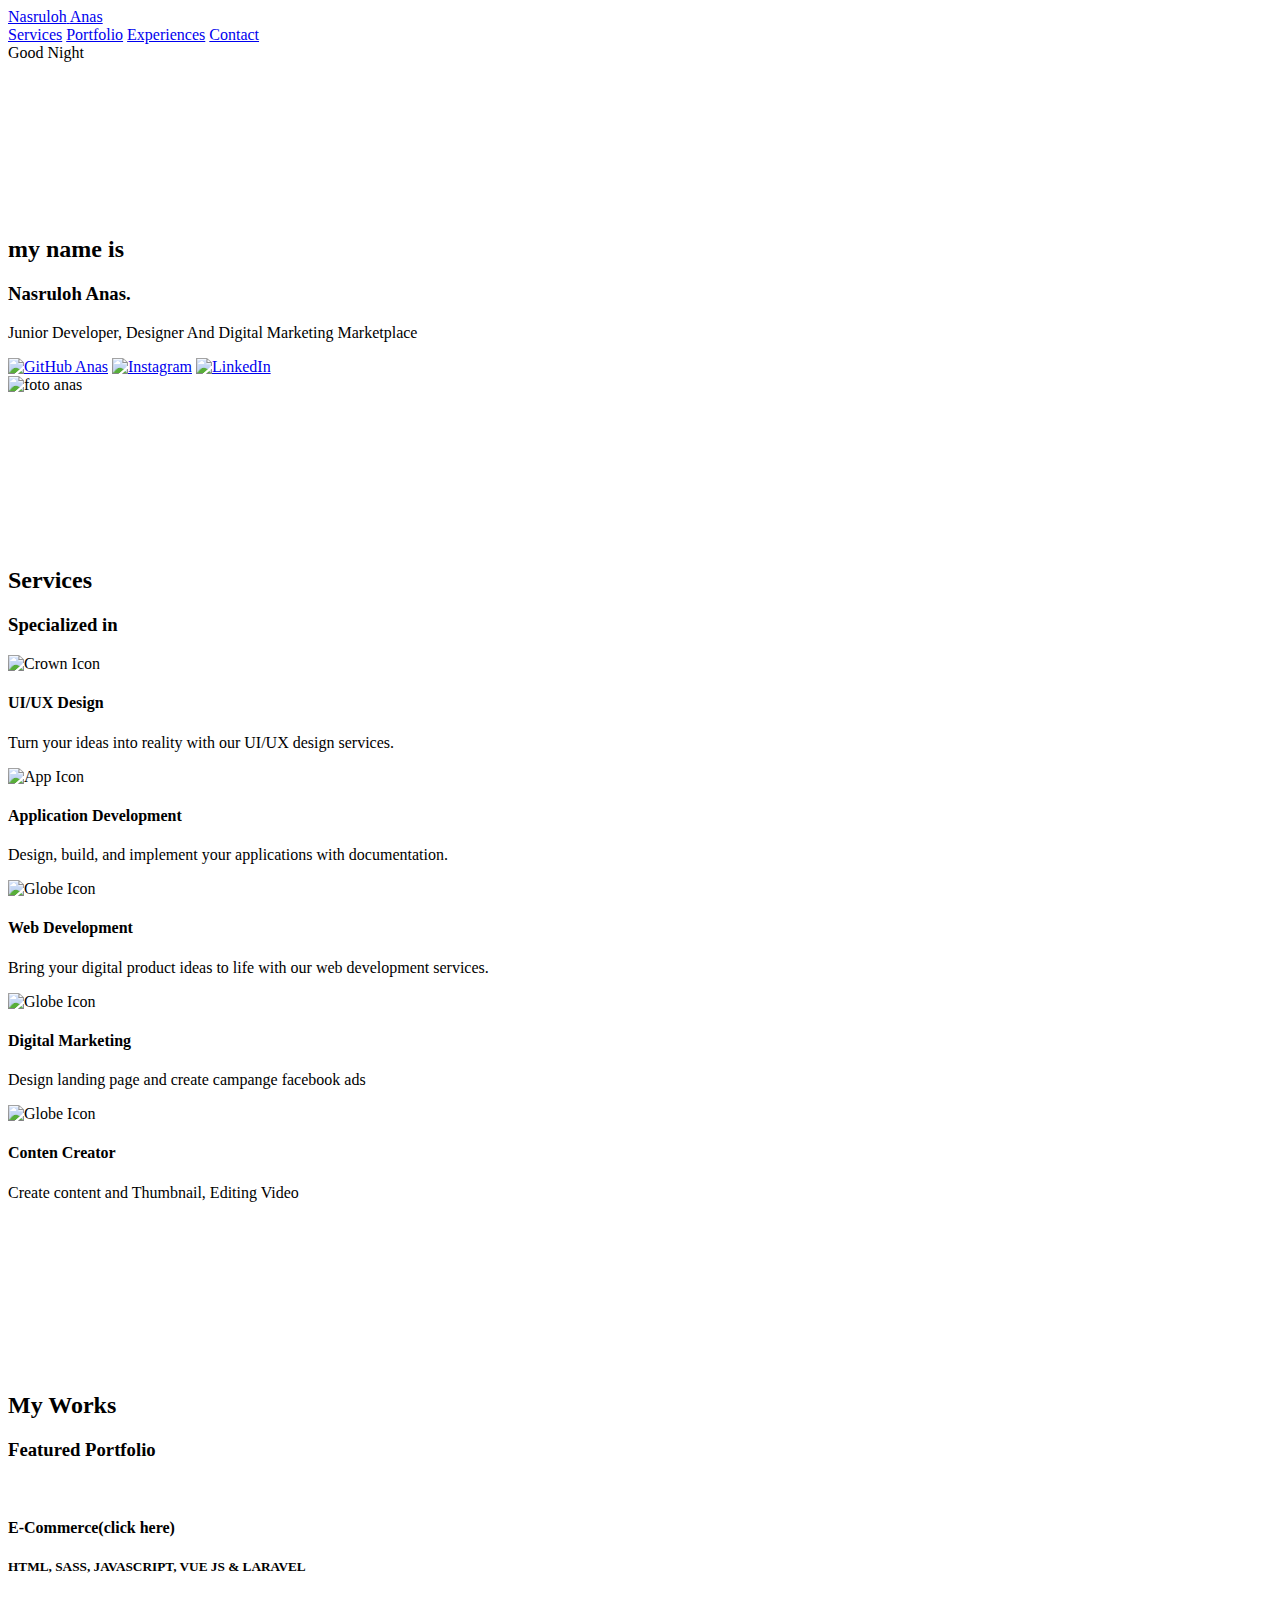
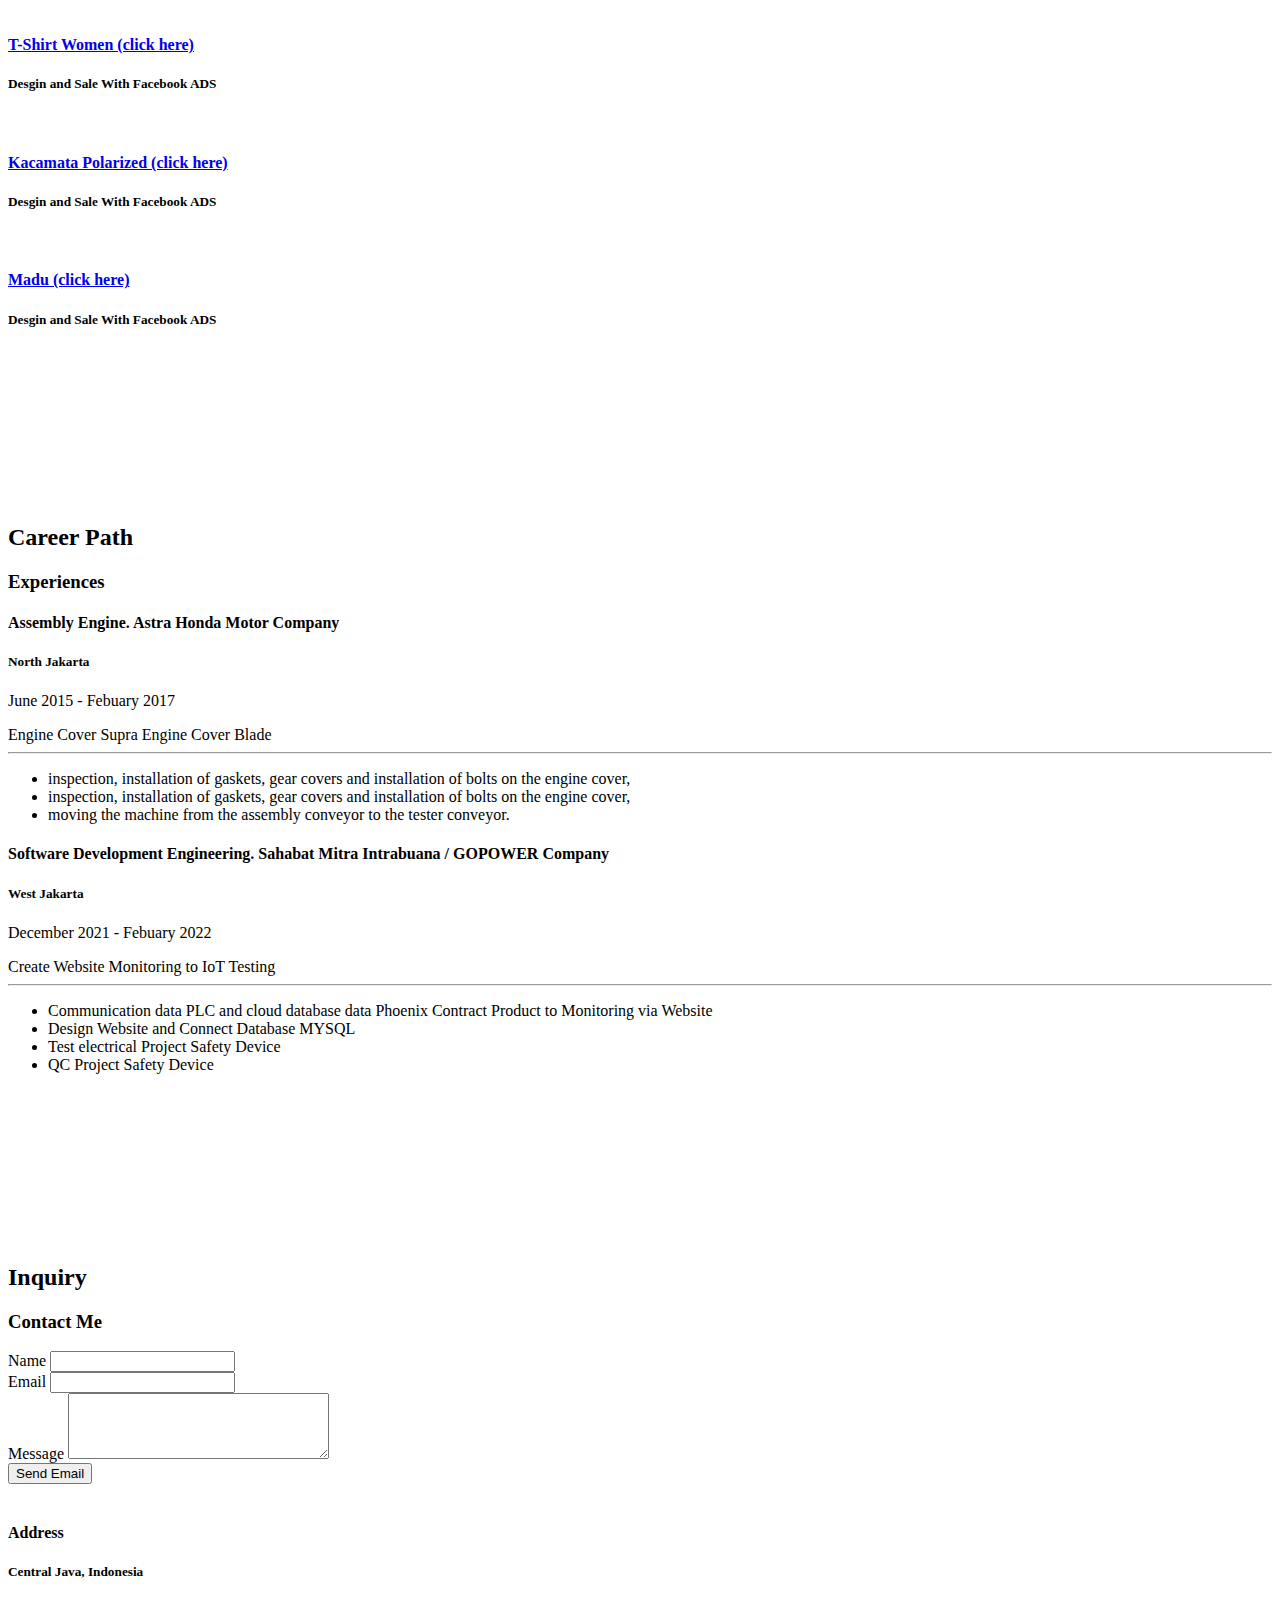
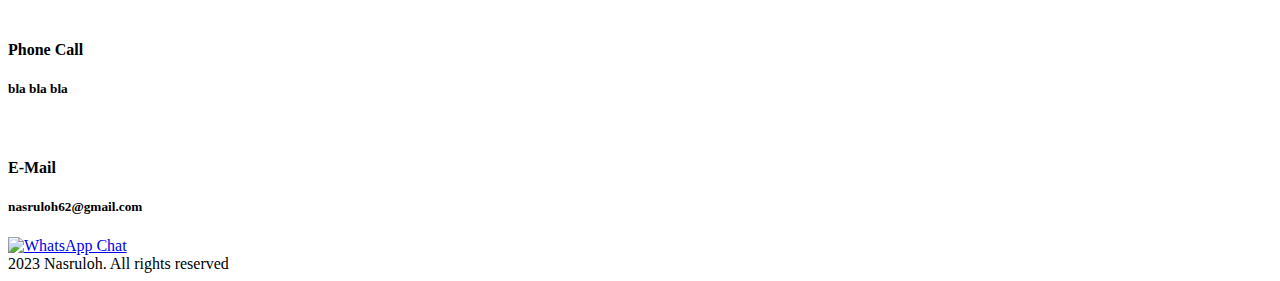
==== index.html @ b002065c "Initial commit" ====
<!DOCTYPE html>
<html lang="en" class="scroll-smooth">

<head>
    <meta charset="UTF-8">
    <meta name="viewport" content="width=device-width, initial-scale=1.0">
    <title>Document</title>
    <link rel="stylesheet" href="/p1/public/style.css">
</head>

<body class="bg-gray-800 text-gray-500">

    <header class="z-10 sticky top-0 bg-gray-900 py-5">
        <!-- Header -->
        <nav class="container mx-auto flex flex-col md:flex-row items-center md:justify-between">
            <div class="md:w-1/4 mb-4 md:mb-0 uppercase text-center md:text-left text-lg">
                <!-- Logo -->
                <a href="#hero">
                    <span class="font-extrabold text-white">Nasruloh</span>
                    <span class="font-extralight text-blue-400">Anas</span>
                </a>
            </div>
            <div class="md:w-1/2 flex items-center justify-evenly">
                <!-- Navigation Links -->
                <a href="#services" class="hover:text-blue-400 transition-colors duration-300 ease-in-out">Services</a>
                <a href="#portfolio" class="hover:text-blue-400 transition-colors duration-300 ease-in-out">Portfolio</a>
                <a href="#experiences" class="hover:text-blue-400 transition-colors duration-300 ease-in-out">Experiences</a>
                <a href="#contact" class="hover:text-blue-400 transition-colors duration-300 ease-in-out">Contact</a>
            </div>
            <div class="md:w-1/4 mt-4 md:mt-0 flex justify-center md:justify-end">
                <!-- Dark Mode Button -->
                <!-- Time Indicator -->
                <div id="greeting" class="text-2xl font-bold animate-bounce"></div>

            </div>
        </nav>
    </header>

    <main id="hero" class="relative -top-20">
        <!-- main content -->
        <div class="bg-gray-950">
            <!-- hero section -->
            <div class="mx-auto flex h-screen items-center w-9/12">
                <div class="basis-1/2">
                    <div class="flex items-center">
                        <svg class="stroke-gray-400 stroke-2 h-5 w-5">
                            <line x1="0" y1="10px" x2="10px" y2="10px"></line>
                        </svg>
                        <h2 class="uppercase text-xs font-extralight tracking-nanas animate-typing">
                            my name is
                        </h2>

                    </div>
                    <h3 class="font-bold text-4xl text-white">
                        <span>Nasruloh</span>
                        <span class="text-blue-700">Anas.</span>
                    </h3>
                    <p class="font-light">
                        Junior Developer, Designer And Digital Marketing Marketplace
                    </p>
                    <div class="flex flex-row mt-5 space-x-3 social-icons">
                        <a href="#"><img class="w-6 h-6 social-icon hover:scale-110 transition-transform transform" src="img/github.svg" alt="GitHub Anas"></a>
                        <a href="https://www.instagram.com/anas.piee/"><img class="w-6 h-6 social-icon hover:scale-110 transition-transform transform" src="img/instagram.svg" alt="Instagram"></a>
                        <a href="https://www.linkedin.com/in/nasruloh-anas-43a389153/"><img class="w-6 h-6 social-icon hover:scale-110 transition-transform transform" src="img/linkedin.svg" alt="LinkedIn"></a>
                    </div>

                </div>
                <div class="basis-1/2 image-container relative overflow-hidden hover:scale-105 transform transition-transform duration-300 ease-in-out">
                    <img class="mx-auto w-auto h-auto object-cover" src="/p1/public/img/anas2.png" alt="foto anas">
                </div>

            </div>
        </div>
        <div id="services" class="bg-slate-50 pt-20 pb-20">
            <div class="w-9/12 mx-auto">
                <!-- services -->
                <div class="flex flex-col place-items-center">
                    <!-- judul -->
                    <div>
                        <div class="flex items-center">
                            <svg class="stroke-gray-400 stroke-2 h-5 w-5">
                                <line x1="0" y1="10px" x2="10px" y2="10px"></line>
                            </svg>
                            <h2 class="uppercase text-xs font-extralight tracking-nanas">Services</h2>
                        </div>
                        <h3 class="text-3xl">Specialized in</h3>
                    </div>
                </div>

                <div class="grid grid-cols-1 sm:grid-cols-2 md:grid-cols-3 gap-6 sm:gap-10 py-5 sm:py-10">
                    <!-- Service Card 1 -->
                    <div class="rounded-lg bg-white shadow-lg hover:shadow-xl transition-transform transform hover:translate-y-1">
                        <div class="flex flex-col items-center py-6 px-6">
                            <div class="h-10 w-10 p-2 bg-blue-100 rounded-2xl">
                                <img class="w-full" src="img/crown.svg" alt="Crown Icon">
                            </div>
                            <h4 class="text-black mt-5 text-lg font-semibold">
                                UI/UX Design
                            </h4>
                            <p class="text-center font-extralight text-sm mt-2 text-gray-500">
                                Turn your ideas into reality with our UI/UX design services.
                            </p>
                        </div>
                    </div>

                    <!-- Service Card 2 -->
                    <div class="rounded-lg bg-white shadow-lg hover:shadow-xl transition-transform transform hover:translate-y-1">
                        <div class="flex flex-col items-center py-6 px-6">
                            <div class="h-10 w-10 p-2 bg-blue-100 rounded-2xl">
                                <img class="w-full" src="img/app.svg" alt="App Icon">
                            </div>
                            <h4 class="text-black mt-5 text-lg font-semibold">
                                Application Development
                            </h4>
                            <p class="text-center font-extralight text-sm mt-2 text-gray-500">
                                Design, build, and implement your applications with documentation.
                            </p>
                        </div>
                    </div>

                    <!-- Service Card 3 -->
                    <div class="rounded-lg bg-white shadow-lg hover:shadow-xl transition-transform transform hover:translate-y-1">
                        <div class="flex flex-col items-center py-6 px-6">
                            <div class="h-10 w-10 p-2 bg-blue-100 rounded-2xl">
                                <img class="w-full" src="img/globe.svg" alt="Globe Icon">
                            </div>
                            <h4 class="text-black mt-5 text-lg font-semibold">
                                Web Development
                            </h4>
                            <p class="text-center font-extralight text-sm mt-2 text-gray-500">
                                Bring your digital product ideas to life with our web development services.
                            </p>
                        </div>
                    </div>
                    <!-- Service Card 4-->
                    <div class="rounded-lg bg-white shadow-lg hover:shadow-xl transition-transform transform hover:translate-y-1">
                        <div class="flex flex-col items-center py-6 px-6">
                            <div class="h-10 w-10 p-2 bg-blue-100 rounded-2xl">
                                <img class="w-full" src="img/globe.svg" alt="Globe Icon">
                            </div>
                            <h4 class="text-black mt-5 text-lg font-semibold">
                                Digital Marketing
                            </h4>
                            <p class="text-center font-extralight text-sm mt-2 text-gray-500">
                                Design landing page and create campange facebook ads
                            </p>
                        </div>
                    </div>
                    <!-- Service Card 5-->
                    <div class="rounded-lg bg-white shadow-lg hover:shadow-xl transition-transform transform hover:translate-y-1">
                        <div class="flex flex-col items-center py-6 px-6">
                            <div class="h-10 w-10 p-2 bg-blue-100 rounded-2xl">
                                <img class="w-full" src="img/globe.svg" alt="Globe Icon">
                            </div>
                            <h4 class="text-black mt-5 text-lg font-semibold">
                                Conten Creator
                            </h4>
                            <p class="text-center font-extralight text-sm mt-2 text-gray-500">
                                Create content and Thumbnail, Editing Video
                            </p>
                        </div>
                    </div>
                </div>
            </div>
        </div>

        <div id="portfolio" class="bg-gray-950 py-40">
            <!-- portfolio -->
            <div class="w-9/12 mx-auto">
                <div class="flex flex-col">
                    <!-- judul -->
                    <div class="flex items-center">
                        <svg class="stroke-gray-400 stroke-2 h-5 w-5">
                            <line x1="0" y1="10px" x2="10px" y2="10px"></line>
                        </svg>
                        <h2 class="uppercase text-xs font-extralight tracking-nanas">My Works</h2>
                    </div>
                    <h3 class="text-3xl text-white">Featured Portfolio</h3>
                </div>

                <div class="grid grid-cols-1 sm:grid-cols-2 md:grid-cols-3 lg:grid-cols-4 gap-8 mt-20">
                    <!-- Portfolio Card 1 -->
                    <div class="rounded-lg shadow-lg overflow-hidden hover:shadow-xl transform hover:scale-105 transition-transform duration-300">
                        <img class="object-cover h-480 md:h-64 lg:h-80 w-full opacity-50 hover:opacity-100 transform scale-105 transition-transform duration-300" src="/p1/public/img/ecommerce.PNG" alt="">
                        <div class="bg-white py-2 px-4">
                            <h4 class="text-sm font-medium text-gray-800">E-Commerce(click here)</h4>
                            <h5 class="text-sm font-mono">HTML, SASS, JAVASCRIPT, VUE JS & LARAVEL</h5>
                        </div>
                    </div>

                    <!-- Portfolio Card 2 -->
                    <div class="rounded-lg shadow-lg overflow-hidden hover:shadow-xl transform hover:scale-105 transition-transform duration-300">
                        <img class="object-cover h-48 md:h-64 lg:h-80 w-full opacity-50 hover:opacity-100 transform scale-105 transition-transform duration-300" src="/p1/public/img/pakaian-wanita.png" alt="">

                        <div class="bg-white py-2 px-4">
                            <h4 class="text-sm font-medium text-gray-800">
                                <a href="https://sejahterastore.github.io/" class="hover:text-blue-500">T-Shirt Women (click here)</a>
                            </h4>

                            <h5 class="text-sm font-mono">Desgin and Sale With Facebook ADS</h5>
                        </div>
                    </div>

                    <!-- Portfolio Card 3 -->
                    <div class="rounded-lg shadow-lg overflow-hidden hover:shadow-xl transform hover:scale-105 transition-transform duration-300">
                        <img class="object-cover h-48 md:h-64 lg:h-80 w-full opacity-50 hover:opacity-100 transform scale-105 transition-transform duration-300" src="/p1/public/img/kacamata.png" alt="">
                        <div class="bg-white py-2 px-4">
                            <h4 class="text-sm font-medium text-gray-800">
                                <a href="https://sejahterastore.github.io/kacamata-polarized/" class="hover:text-blue-500">Kacamata Polarized (click here)</a>
                            </h4>
                            <h5 class="text-sm font-mono">Desgin and Sale With Facebook ADS</h5>
                        </div>
                    </div>

                    <!-- Portfolio Card 4 -->
                    <div class="rounded-lg shadow-lg overflow-hidden hover:shadow-xl transform hover:scale-105 transition-transform duration-300">
                        <img class="object-cover h-48 md:h-64 lg:h-80 w-full opacity-50 hover:opacity-100 transform scale-105 transition-transform duration-300" src="/p1/public/img/madu.png" alt="">
                        <div class="bg-white py-2 px-4">
                            <h4 class="text-sm font-medium text-gray-800">
                                <a href="https://sejahterastore.github.io/Madu/" class="hover:text-blue-500">Madu (click here)</a>
                            </h4>
                            <h5 class="text-sm font-mono">Desgin and Sale With Facebook ADS</h5>
                        </div>
                    </div>
                </div>
            </div>
        </div>

        <div id="experiences" class="bg-gray-950 py-40">
            <!-- experiences -->
            <div class="mx-auto w-9/12 flex flex-col md:flex-row items-center">
                <div class="md:w-1/3">
                    <div class="flex flex-col">
                        <!-- Title -->
                        <div class="flex items-center">
                            <svg class="stroke-gray-400 stroke-2 h-5 w-5">
                                <line x1="0" y1="10px" x2="10px" y2="10px"></line>
                            </svg>
                            <h2 class="uppercase text-xs font-extralight tracking-nanas">Career Path</h2>
                        </div>
                        <h3 class="text-3xl text-white mt-3">Experiences</h3>

                    </div>
                </div>

                <div class="md:w-2/3 pl-0 md:pl-20 job-card transition-transform hover:translate-y-2">
                    <h4 class="text-2xl font-bold text-gray-200">Assembly Engine. Astra Honda Motor Company</h4>
                    <h5 class="text-sm font-light">North Jakarta</h5>
                    <p class="mt-5 text-light text-gray-200">June 2015 - Febuary 2017</p>
                    <div class="mt-2 skills">
                        <span class="border-white border border-solid px-2 py-1 rounded-md text-sm font-mono">Engine Cover Supra</span>
                        <span class="border-white border border-solid px-2 py-1 rounded-md text-sm font-mono">Engine Cover Blade</span>
                    </div>
                    <hr class="my-5">
                    <ul class="list-disc list-inside leading-10 job-description">
                        <li>inspection, installation of gaskets, gear covers and installation of bolts on the engine cover,</li>
                        <li>inspection, installation of gaskets, gear covers and installation of bolts on the engine cover,</li>
                        <li>moving the machine from the assembly conveyor to the tester conveyor.</li>
                    </ul>
                </div>
                <div class="md:w-2/3 pl-0 md:pl-20 job-card transition-transform hover:translate-y-2">
                    <h4 class="text-2xl font-bold text-gray-200">Software Development Engineering. Sahabat Mitra Intrabuana / GOPOWER Company</h4>
                    <h5 class="text-sm font-light">West Jakarta</h5>
                    <p class="mt-5 text-light text-gray-200">December 2021 - Febuary 2022</p>
                    <div class="mt-2 skills">
                        <span class="border-white border border-solid px-2 py-1 rounded-md text-sm font-mono">Create Website Monitoring to IoT</span>
                        <span class="border-white border border-solid px-2 py-1 rounded-md text-sm font-mono">Testing</span>
                    </div>
                    <hr class="my-5">
                    <ul class="list-disc list-inside leading-10 job-description">
                        <li>Communication data PLC and cloud database data Phoenix Contract Product to Monitoring via Website
                            <li>Design Website and Connect Database MYSQL</li>
                            <li>Test electrical Project Safety Device</li>
                            <li>QC Project Safety Device</li>
                        </li>
                    </ul>
                </div>
            </div>
        </div>

        <div id="contact" class="bg-white pt-10 md:pt-40">
            <!-- contact -->
            <div class="mx-auto w-9/12 flex flex-col md:flex-row items-center">
                <div class="md:w-1/2">
                    <div class="flex flex-col">
                        <!-- judul -->
                        <div class="flex items-center">
                            <svg class="stroke-gray-400 stroke-2 h-5 w-5">
                                <line x1="0" y1="10px" x2="10px" y2="10px"></line>
                            </svg>
                            <h2 class="uppercase text-xs font-extralight tracking-nanas">Inquiry</h2>
                        </div>
                        <h3 class="text-3xl text-gray-800">Contact Me</h3>
                    </div>

                    <form action="#" method="POST" class="max-w-md mt-5 md:mt-10">
                        <div class="mb-4">
                            <label for="name" class="block text-gray-700 font-semibold">Name</label>
                            <input class="bg-blue-100 rounded-md px-4 py-2 w-full focus:ring-blue-950" type="text" />
                        </div>
                        <div class="mb-4">
                            <label for="email" class="block text-gray-700 font-semibold">Email</label>
                            <input class="bg-blue-100 rounded-md px-4 py-2 w-full focus:ring-blue-950" type="email" />
                        </div>
                        <div class="mb-4">
                            <label for="message" class="block text-gray-700 font-semibold">Message</label>
                            <textarea class="bg-blue-100 rounded-md px-4 py-2 w-full focus:ring-blue-950" name="" id="" cols="30" rows="4"></textarea>
                        </div>
                        <div>
                            <button class="hover:bg-blue-600 bg-blue-500 text-white font-semibold py-2 px-4 rounded-md w-full" type="submit">Send Email</button>
                        </div>
                    </form>
                </div>
                <div class="md:w-1/2 mt-10 md:mt-0">
                    <div class="flex flex-col gap-5 p-5">
                        <div class="w-10 h-10 p-2 bg-blue-100 rounded-2xl">
                            <img class="w-full" src="img/pin.svg" alt="">
                        </div>
                        <div>
                            <h4 class="text-lg text-gray-800 font-medium">Address</h4>
                            <h5 class="font-thin">Central Java, Indonesia</h5>
                        </div>
                    </div>

                    <div class="flex flex-col gap-5 p-5">
                        <div class="w-10 h-10 p-2 bg-blue-100 rounded-2xl">
                            <img class="w-full" src="img/phone call.svg" alt="">
                        </div>
                        <div>
                            <h4 class="text-lg text-gray-800 font-medium">Phone Call</h4>
                            <h5 class="font-thin">bla bla bla</h5>
                        </div>
                    </div>

                    <div class="flex flex-col gap-5 p-5">
                        <div class="w-10 h-10 p-2 bg-blue-100 rounded-2xl">
                            <img class="w-full" src="img/mail.svg" alt="">
                        </div>
                        <div>
                            <h4 class="text-lg text-gray-800 font-medium">E-Mail</h4>
                            <h5 class="font-thin">nasruloh62@gmail.com</h5>
                        </div>
                    </div>
                </div>
            </div>
        </div>
        <!-- WhatsApp Chat Button -->
        <div class="fixed bottom-10 right-10 whatsapp-button">
            <a href="https://wa.me/6287774552784" target="_blank" rel="noopener noreferrer" class="whatsapp-link transform hover:scale-105 transition-transform duration-300 ease-in-out">
                <img src="/p1/public/img/wa1.png" alt="WhatsApp Chat" width="50" height="50">
            </a>
        </div>
    </main>

    <footer class="bg-white text-center pt-10 pb-10 font-mono -mt-20">
        <!-- footer -->
        2023 Nasruloh. All rights reserved
    </footer>
</body>

</html>
<script>
    function setGreeting() {
        const now = new Date();
        const hour = now.getHours();
        let greetingMessage;

        if (hour >= 5 && hour < 12) {
            greetingMessage = 'Good Morning';
        } else if (hour >= 12 && hour < 17) {
            greetingMessage = 'Good Afternoon';
        } else {
            greetingMessage = 'Good Night';
        }

        const greetingElement = document.getElementById('greeting');
        greetingElement.textContent = greetingMessage;
    }

    // Call the function when the page loads
    window.addEventListener('load', setGreeting);
</script>
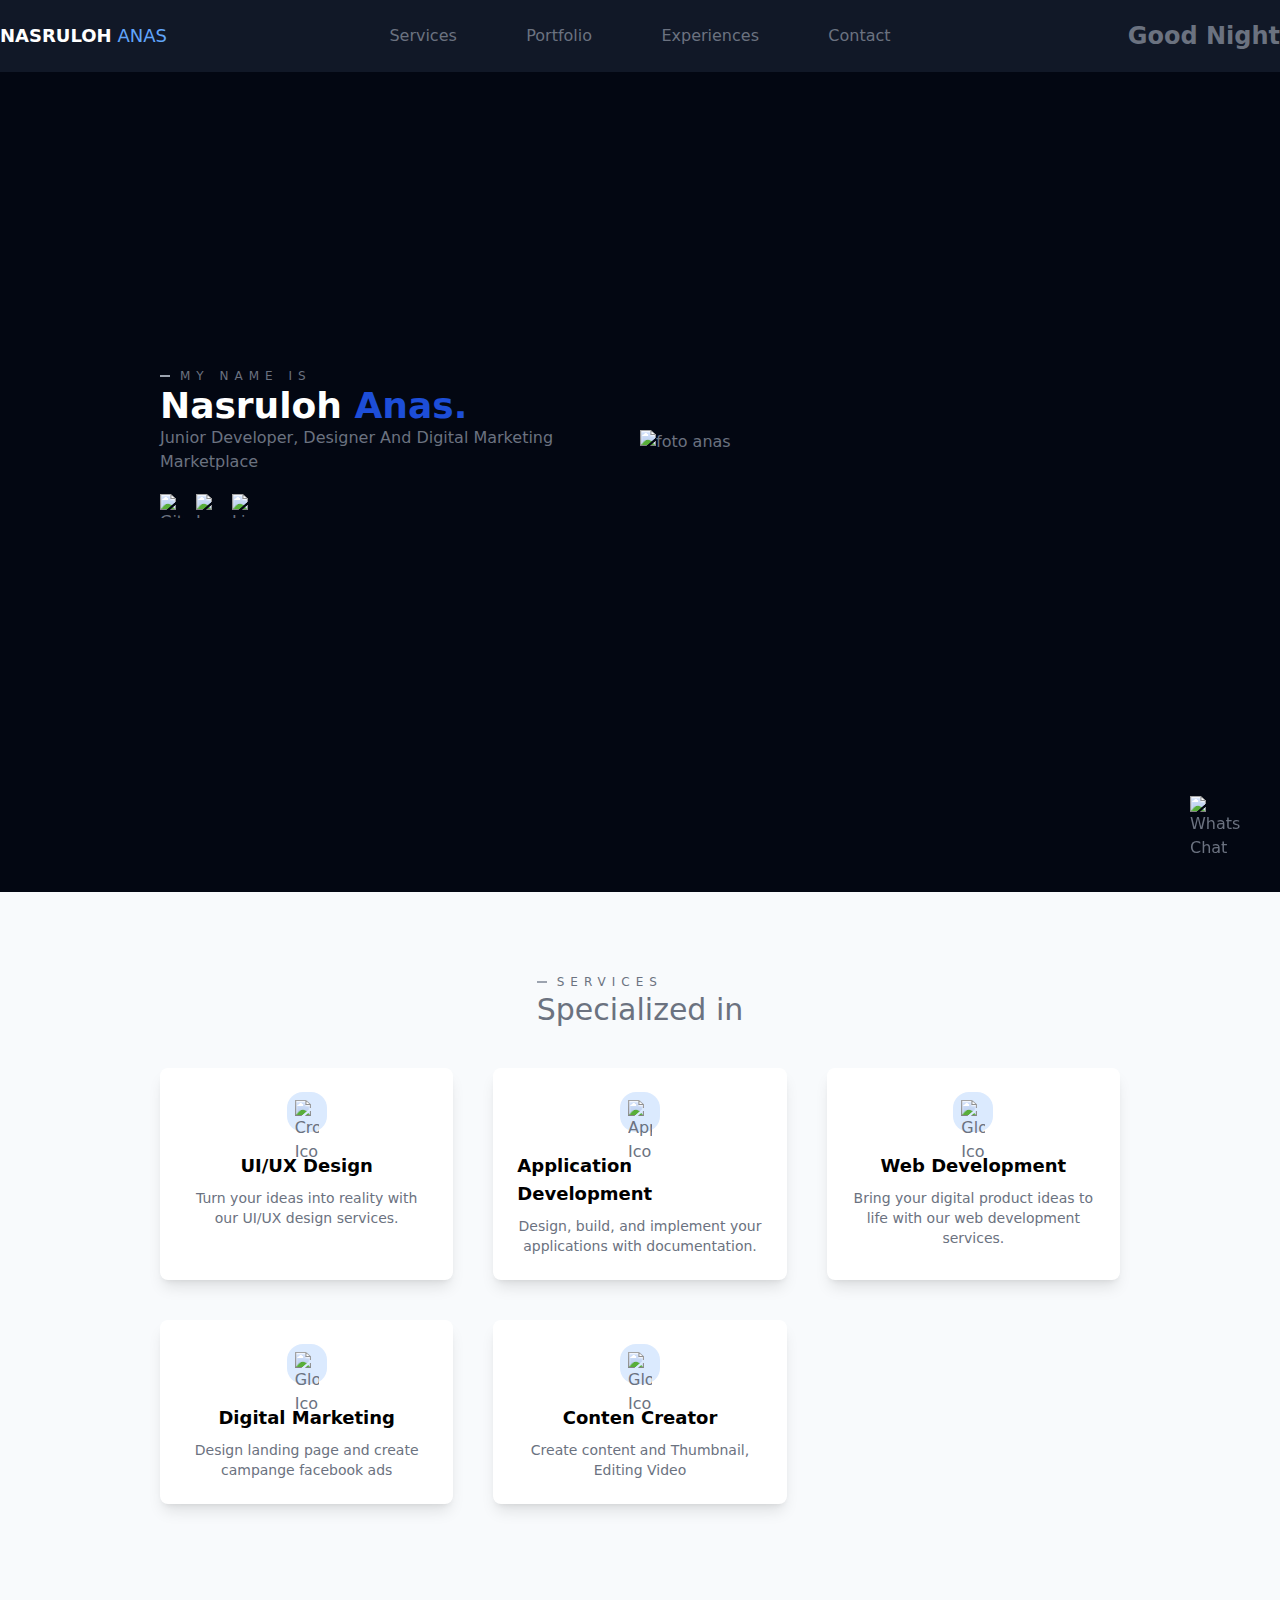
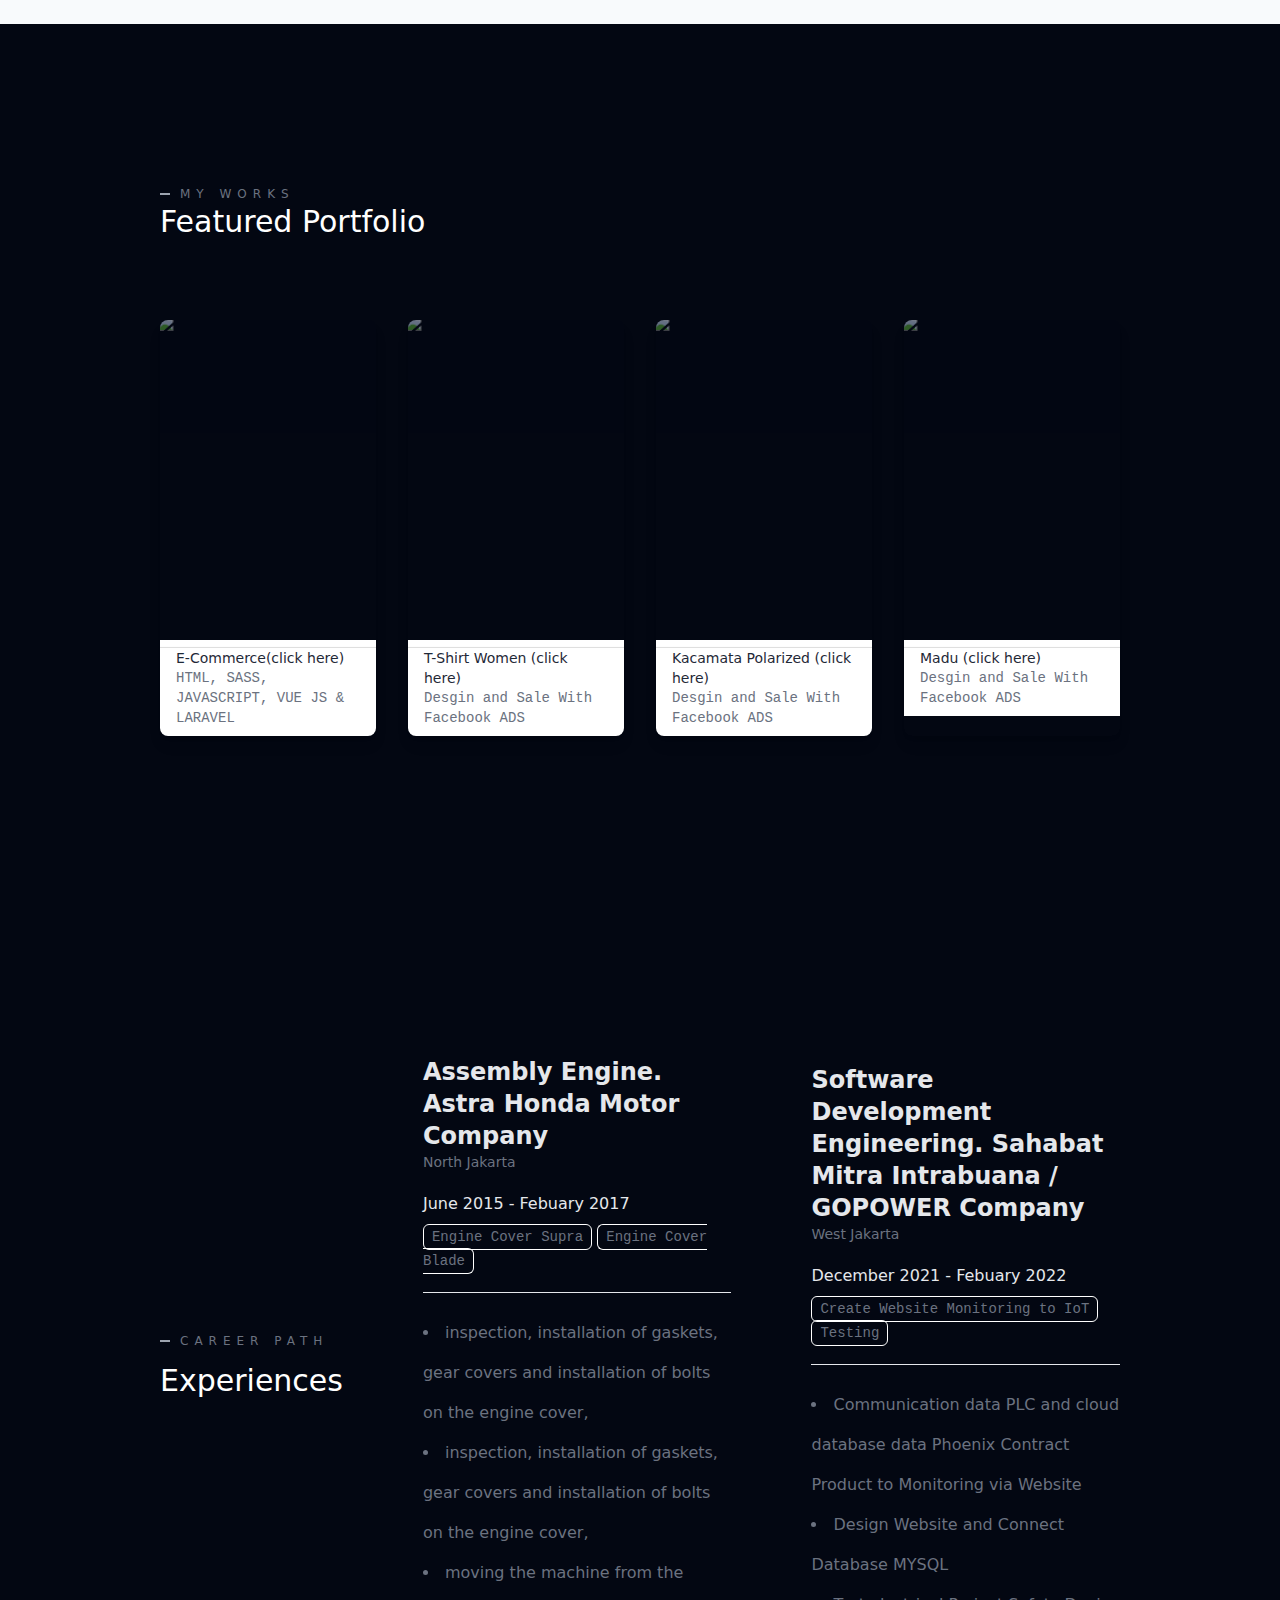
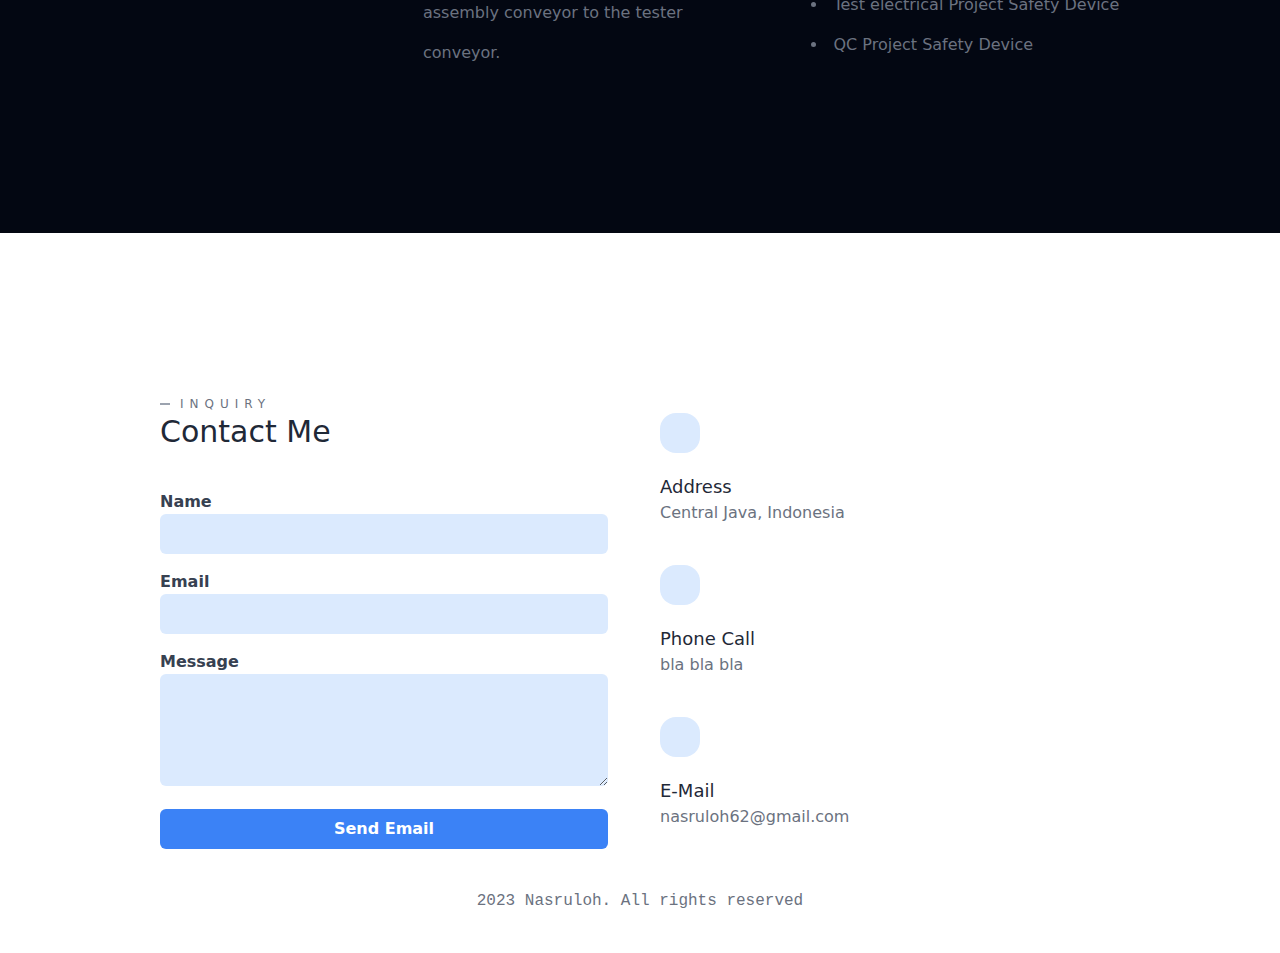
==== commit d8855d6f: "Initial commit" ====
--- a/index.html
+++ b/index.html
@@ -5,7 +5,7 @@
     <meta charset="UTF-8">
     <meta name="viewport" content="width=device-width, initial-scale=1.0">
     <title>Document</title>
-    <link rel="stylesheet" href="/p1/public/style.css">
+    <link rel="stylesheet" href="css/style.css">
 </head>
 
 <body class="bg-gray-800 text-gray-500">
@@ -59,9 +59,9 @@
                         Junior Developer, Designer And Digital Marketing Marketplace
                     </p>
                     <div class="flex flex-row mt-5 space-x-3 social-icons">
-                        <a href="#"><img class="w-6 h-6 social-icon hover:scale-110 transition-transform transform" src="img/github.svg" alt="GitHub Anas"></a>
-                        <a href="https://www.instagram.com/anas.piee/"><img class="w-6 h-6 social-icon hover:scale-110 transition-transform transform" src="img/instagram.svg" alt="Instagram"></a>
-                        <a href="https://www.linkedin.com/in/nasruloh-anas-43a389153/"><img class="w-6 h-6 social-icon hover:scale-110 transition-transform transform" src="img/linkedin.svg" alt="LinkedIn"></a>
+                        <a href="#"><img class="w-6 h-6 social-icon hover:scale-110 transition-transform transform" src="/p1/public/img/github.svg" alt="GitHub Anas"></a>
+                        <a href="https://www.instagram.com/anas.piee/"><img class="w-6 h-6 social-icon hover:scale-110 transition-transform transform" src="/p1/public/img/instagram.svg" alt="Instagram"></a>
+                        <a href="https://www.linkedin.com/in/nasruloh-anas-43a389153/"><img class="w-6 h-6 social-icon hover:scale-110 transition-transform transform" src="/p1/public/img/linkedin.svg" alt="LinkedIn"></a>
                     </div>
 
                 </div>
@@ -92,7 +92,7 @@
                     <div class="rounded-lg bg-white shadow-lg hover:shadow-xl transition-transform transform hover:translate-y-1">
                         <div class="flex flex-col items-center py-6 px-6">
                             <div class="h-10 w-10 p-2 bg-blue-100 rounded-2xl">
-                                <img class="w-full" src="img/crown.svg" alt="Crown Icon">
+                                <img class="w-full" src="/p1/public/img/crown.svg" alt="Crown Icon">
                             </div>
                             <h4 class="text-black mt-5 text-lg font-semibold">
                                 UI/UX Design
@@ -107,7 +107,7 @@
                     <div class="rounded-lg bg-white shadow-lg hover:shadow-xl transition-transform transform hover:translate-y-1">
                         <div class="flex flex-col items-center py-6 px-6">
                             <div class="h-10 w-10 p-2 bg-blue-100 rounded-2xl">
-                                <img class="w-full" src="img/app.svg" alt="App Icon">
+                                <img class="w-full" src="/p1/public/img/app.svg" alt="App Icon">
                             </div>
                             <h4 class="text-black mt-5 text-lg font-semibold">
                                 Application Development
@@ -122,7 +122,7 @@
                     <div class="rounded-lg bg-white shadow-lg hover:shadow-xl transition-transform transform hover:translate-y-1">
                         <div class="flex flex-col items-center py-6 px-6">
                             <div class="h-10 w-10 p-2 bg-blue-100 rounded-2xl">
-                                <img class="w-full" src="img/globe.svg" alt="Globe Icon">
+                                <img class="w-full" src="/p1/public/img/globe.svg" alt="Globe Icon">
                             </div>
                             <h4 class="text-black mt-5 text-lg font-semibold">
                                 Web Development
@@ -136,7 +136,7 @@
                     <div class="rounded-lg bg-white shadow-lg hover:shadow-xl transition-transform transform hover:translate-y-1">
                         <div class="flex flex-col items-center py-6 px-6">
                             <div class="h-10 w-10 p-2 bg-blue-100 rounded-2xl">
-                                <img class="w-full" src="img/globe.svg" alt="Globe Icon">
+                                <img class="w-full" src="/p1/public/img/globe.svg" alt="Globe Icon">
                             </div>
                             <h4 class="text-black mt-5 text-lg font-semibold">
                                 Digital Marketing
@@ -150,7 +150,7 @@
                     <div class="rounded-lg bg-white shadow-lg hover:shadow-xl transition-transform transform hover:translate-y-1">
                         <div class="flex flex-col items-center py-6 px-6">
                             <div class="h-10 w-10 p-2 bg-blue-100 rounded-2xl">
-                                <img class="w-full" src="img/globe.svg" alt="Globe Icon">
+                                <img class="w-full" src="/p1/public/img/globe.svg" alt="Globe Icon">
                             </div>
                             <h4 class="text-black mt-5 text-lg font-semibold">
                                 Conten Creator
@@ -181,7 +181,7 @@
                 <div class="grid grid-cols-1 sm:grid-cols-2 md:grid-cols-3 lg:grid-cols-4 gap-8 mt-20">
                     <!-- Portfolio Card 1 -->
                     <div class="rounded-lg shadow-lg overflow-hidden hover:shadow-xl transform hover:scale-105 transition-transform duration-300">
-                        <img class="object-cover h-480 md:h-64 lg:h-80 w-full opacity-50 hover:opacity-100 transform scale-105 transition-transform duration-300" src="/p1/public/img/ecommerce.PNG" alt="">
+                        <img class="object-cover h-480 md:h-64 lg:h-80 w-full opacity-50 hover:opacity-100 transform scale-105 transition-transform duration-300" src="/p1/public/img/ecommerce.png" alt="">
                         <div class="bg-white py-2 px-4">
                             <h4 class="text-sm font-medium text-gray-800">E-Commerce(click here)</h4>
                             <h5 class="text-sm font-mono">HTML, SASS, JAVASCRIPT, VUE JS & LARAVEL</h5>
@@ -314,7 +314,7 @@
                 <div class="md:w-1/2 mt-10 md:mt-0">
                     <div class="flex flex-col gap-5 p-5">
                         <div class="w-10 h-10 p-2 bg-blue-100 rounded-2xl">
-                            <img class="w-full" src="img/pin.svg" alt="">
+                            <img class="w-full" src="/p1/public/img/pin.svg" alt="">
                         </div>
                         <div>
                             <h4 class="text-lg text-gray-800 font-medium">Address</h4>
@@ -324,7 +324,7 @@
 
                     <div class="flex flex-col gap-5 p-5">
                         <div class="w-10 h-10 p-2 bg-blue-100 rounded-2xl">
-                            <img class="w-full" src="img/phone call.svg" alt="">
+                            <img class="w-full" src="/p1/public/img/phone call.svg" alt="">
                         </div>
                         <div>
                             <h4 class="text-lg text-gray-800 font-medium">Phone Call</h4>
@@ -334,7 +334,7 @@
 
                     <div class="flex flex-col gap-5 p-5">
                         <div class="w-10 h-10 p-2 bg-blue-100 rounded-2xl">
-                            <img class="w-full" src="img/mail.svg" alt="">
+                            <img class="w-full" src="/p1/public/img/mail.svg" alt="">
                         </div>
                         <div>
                             <h4 class="text-lg text-gray-800 font-medium">E-Mail</h4>
--- a/css/style.css
+++ b/css/style.css
@@ -0,0 +1,1696 @@
+/*
+! tailwindcss v3.3.3 | MIT License | https://tailwindcss.com
+*/
+
+/*
+1. Prevent padding and border from affecting element width. (https://github.com/mozdevs/cssremedy/issues/4)
+2. Allow adding a border to an element by just adding a border-width. (https://github.com/tailwindcss/tailwindcss/pull/116)
+*/
+
+*,
+::before,
+::after {
+  box-sizing: border-box;
+  /* 1 */
+  border-width: 0;
+  /* 2 */
+  border-style: solid;
+  /* 2 */
+  border-color: #e5e7eb;
+  /* 2 */
+}
+
+::before,
+::after {
+  --tw-content: '';
+}
+
+/*
+1. Use a consistent sensible line-height in all browsers.
+2. Prevent adjustments of font size after orientation changes in iOS.
+3. Use a more readable tab size.
+4. Use the user's configured `sans` font-family by default.
+5. Use the user's configured `sans` font-feature-settings by default.
+6. Use the user's configured `sans` font-variation-settings by default.
+*/
+
+html {
+  line-height: 1.5;
+  /* 1 */
+  -webkit-text-size-adjust: 100%;
+  /* 2 */
+  -moz-tab-size: 4;
+  /* 3 */
+  -o-tab-size: 4;
+     tab-size: 4;
+  /* 3 */
+  font-family: ui-sans-serif, system-ui, -apple-system, BlinkMacSystemFont, "Segoe UI", Roboto, "Helvetica Neue", Arial, "Noto Sans", sans-serif, "Apple Color Emoji", "Segoe UI Emoji", "Segoe UI Symbol", "Noto Color Emoji";
+  /* 4 */
+  font-feature-settings: normal;
+  /* 5 */
+  font-variation-settings: normal;
+  /* 6 */
+}
+
+/*
+1. Remove the margin in all browsers.
+2. Inherit line-height from `html` so users can set them as a class directly on the `html` element.
+*/
+
+body {
+  margin: 0;
+  /* 1 */
+  line-height: inherit;
+  /* 2 */
+}
+
+/*
+1. Add the correct height in Firefox.
+2. Correct the inheritance of border color in Firefox. (https://bugzilla.mozilla.org/show_bug.cgi?id=190655)
+3. Ensure horizontal rules are visible by default.
+*/
+
+hr {
+  height: 0;
+  /* 1 */
+  color: inherit;
+  /* 2 */
+  border-top-width: 1px;
+  /* 3 */
+}
+
+/*
+Add the correct text decoration in Chrome, Edge, and Safari.
+*/
+
+abbr:where([title]) {
+  -webkit-text-decoration: underline dotted;
+          text-decoration: underline dotted;
+}
+
+/*
+Remove the default font size and weight for headings.
+*/
+
+h1,
+h2,
+h3,
+h4,
+h5,
+h6 {
+  font-size: inherit;
+  font-weight: inherit;
+}
+
+/*
+Reset links to optimize for opt-in styling instead of opt-out.
+*/
+
+a {
+  color: inherit;
+  text-decoration: inherit;
+}
+
+/*
+Add the correct font weight in Edge and Safari.
+*/
+
+b,
+strong {
+  font-weight: bolder;
+}
+
+/*
+1. Use the user's configured `mono` font family by default.
+2. Correct the odd `em` font sizing in all browsers.
+*/
+
+code,
+kbd,
+samp,
+pre {
+  font-family: ui-monospace, SFMono-Regular, Menlo, Monaco, Consolas, "Liberation Mono", "Courier New", monospace;
+  /* 1 */
+  font-size: 1em;
+  /* 2 */
+}
+
+/*
+Add the correct font size in all browsers.
+*/
+
+small {
+  font-size: 80%;
+}
+
+/*
+Prevent `sub` and `sup` elements from affecting the line height in all browsers.
+*/
+
+sub,
+sup {
+  font-size: 75%;
+  line-height: 0;
+  position: relative;
+  vertical-align: baseline;
+}
+
+sub {
+  bottom: -0.25em;
+}
+
+sup {
+  top: -0.5em;
+}
+
+/*
+1. Remove text indentation from table contents in Chrome and Safari. (https://bugs.chromium.org/p/chromium/issues/detail?id=999088, https://bugs.webkit.org/show_bug.cgi?id=201297)
+2. Correct table border color inheritance in all Chrome and Safari. (https://bugs.chromium.org/p/chromium/issues/detail?id=935729, https://bugs.webkit.org/show_bug.cgi?id=195016)
+3. Remove gaps between table borders by default.
+*/
+
+table {
+  text-indent: 0;
+  /* 1 */
+  border-color: inherit;
+  /* 2 */
+  border-collapse: collapse;
+  /* 3 */
+}
+
+/*
+1. Change the font styles in all browsers.
+2. Remove the margin in Firefox and Safari.
+3. Remove default padding in all browsers.
+*/
+
+button,
+input,
+optgroup,
+select,
+textarea {
+  font-family: inherit;
+  /* 1 */
+  font-feature-settings: inherit;
+  /* 1 */
+  font-variation-settings: inherit;
+  /* 1 */
+  font-size: 100%;
+  /* 1 */
+  font-weight: inherit;
+  /* 1 */
+  line-height: inherit;
+  /* 1 */
+  color: inherit;
+  /* 1 */
+  margin: 0;
+  /* 2 */
+  padding: 0;
+  /* 3 */
+}
+
+/*
+Remove the inheritance of text transform in Edge and Firefox.
+*/
+
+button,
+select {
+  text-transform: none;
+}
+
+/*
+1. Correct the inability to style clickable types in iOS and Safari.
+2. Remove default button styles.
+*/
+
+button,
+[type='button'],
+[type='reset'],
+[type='submit'] {
+  -webkit-appearance: button;
+  /* 1 */
+  background-color: transparent;
+  /* 2 */
+  background-image: none;
+  /* 2 */
+}
+
+/*
+Use the modern Firefox focus style for all focusable elements.
+*/
+
+:-moz-focusring {
+  outline: auto;
+}
+
+/*
+Remove the additional `:invalid` styles in Firefox. (https://github.com/mozilla/gecko-dev/blob/2f9eacd9d3d995c937b4251a5557d95d494c9be1/layout/style/res/forms.css#L728-L737)
+*/
+
+:-moz-ui-invalid {
+  box-shadow: none;
+}
+
+/*
+Add the correct vertical alignment in Chrome and Firefox.
+*/
+
+progress {
+  vertical-align: baseline;
+}
+
+/*
+Correct the cursor style of increment and decrement buttons in Safari.
+*/
+
+::-webkit-inner-spin-button,
+::-webkit-outer-spin-button {
+  height: auto;
+}
+
+/*
+1. Correct the odd appearance in Chrome and Safari.
+2. Correct the outline style in Safari.
+*/
+
+[type='search'] {
+  -webkit-appearance: textfield;
+  /* 1 */
+  outline-offset: -2px;
+  /* 2 */
+}
+
+/*
+Remove the inner padding in Chrome and Safari on macOS.
+*/
+
+::-webkit-search-decoration {
+  -webkit-appearance: none;
+}
+
+/*
+1. Correct the inability to style clickable types in iOS and Safari.
+2. Change font properties to `inherit` in Safari.
+*/
+
+::-webkit-file-upload-button {
+  -webkit-appearance: button;
+  /* 1 */
+  font: inherit;
+  /* 2 */
+}
+
+/*
+Add the correct display in Chrome and Safari.
+*/
+
+summary {
+  display: list-item;
+}
+
+/*
+Removes the default spacing and border for appropriate elements.
+*/
+
+blockquote,
+dl,
+dd,
+h1,
+h2,
+h3,
+h4,
+h5,
+h6,
+hr,
+figure,
+p,
+pre {
+  margin: 0;
+}
+
+fieldset {
+  margin: 0;
+  padding: 0;
+}
+
+legend {
+  padding: 0;
+}
+
+ol,
+ul,
+menu {
+  list-style: none;
+  margin: 0;
+  padding: 0;
+}
+
+/*
+Reset default styling for dialogs.
+*/
+
+dialog {
+  padding: 0;
+}
+
+/*
+Prevent resizing textareas horizontally by default.
+*/
+
+textarea {
+  resize: vertical;
+}
+
+/*
+1. Reset the default placeholder opacity in Firefox. (https://github.com/tailwindlabs/tailwindcss/issues/3300)
+2. Set the default placeholder color to the user's configured gray 400 color.
+*/
+
+input::-moz-placeholder, textarea::-moz-placeholder {
+  opacity: 1;
+  /* 1 */
+  color: #9ca3af;
+  /* 2 */
+}
+
+input::placeholder,
+textarea::placeholder {
+  opacity: 1;
+  /* 1 */
+  color: #9ca3af;
+  /* 2 */
+}
+
+/*
+Set the default cursor for buttons.
+*/
+
+button,
+[role="button"] {
+  cursor: pointer;
+}
+
+/*
+Make sure disabled buttons don't get the pointer cursor.
+*/
+
+:disabled {
+  cursor: default;
+}
+
+/*
+1. Make replaced elements `display: block` by default. (https://github.com/mozdevs/cssremedy/issues/14)
+2. Add `vertical-align: middle` to align replaced elements more sensibly by default. (https://github.com/jensimmons/cssremedy/issues/14#issuecomment-634934210)
+   This can trigger a poorly considered lint error in some tools but is included by design.
+*/
+
+img,
+svg,
+video,
+canvas,
+audio,
+iframe,
+embed,
+object {
+  display: block;
+  /* 1 */
+  vertical-align: middle;
+  /* 2 */
+}
+
+/*
+Constrain images and videos to the parent width and preserve their intrinsic aspect ratio. (https://github.com/mozdevs/cssremedy/issues/14)
+*/
+
+img,
+video {
+  max-width: 100%;
+  height: auto;
+}
+
+/* Make elements with the HTML hidden attribute stay hidden by default */
+
+[hidden] {
+  display: none;
+}
+
+*, ::before, ::after {
+  --tw-border-spacing-x: 0;
+  --tw-border-spacing-y: 0;
+  --tw-translate-x: 0;
+  --tw-translate-y: 0;
+  --tw-rotate: 0;
+  --tw-skew-x: 0;
+  --tw-skew-y: 0;
+  --tw-scale-x: 1;
+  --tw-scale-y: 1;
+  --tw-pan-x:  ;
+  --tw-pan-y:  ;
+  --tw-pinch-zoom:  ;
+  --tw-scroll-snap-strictness: proximity;
+  --tw-gradient-from-position:  ;
+  --tw-gradient-via-position:  ;
+  --tw-gradient-to-position:  ;
+  --tw-ordinal:  ;
+  --tw-slashed-zero:  ;
+  --tw-numeric-figure:  ;
+  --tw-numeric-spacing:  ;
+  --tw-numeric-fraction:  ;
+  --tw-ring-inset:  ;
+  --tw-ring-offset-width: 0px;
+  --tw-ring-offset-color: #fff;
+  --tw-ring-color: rgb(59 130 246 / 0.5);
+  --tw-ring-offset-shadow: 0 0 #0000;
+  --tw-ring-shadow: 0 0 #0000;
+  --tw-shadow: 0 0 #0000;
+  --tw-shadow-colored: 0 0 #0000;
+  --tw-blur:  ;
+  --tw-brightness:  ;
+  --tw-contrast:  ;
+  --tw-grayscale:  ;
+  --tw-hue-rotate:  ;
+  --tw-invert:  ;
+  --tw-saturate:  ;
+  --tw-sepia:  ;
+  --tw-drop-shadow:  ;
+  --tw-backdrop-blur:  ;
+  --tw-backdrop-brightness:  ;
+  --tw-backdrop-contrast:  ;
+  --tw-backdrop-grayscale:  ;
+  --tw-backdrop-hue-rotate:  ;
+  --tw-backdrop-invert:  ;
+  --tw-backdrop-opacity:  ;
+  --tw-backdrop-saturate:  ;
+  --tw-backdrop-sepia:  ;
+}
+
+::backdrop {
+  --tw-border-spacing-x: 0;
+  --tw-border-spacing-y: 0;
+  --tw-translate-x: 0;
+  --tw-translate-y: 0;
+  --tw-rotate: 0;
+  --tw-skew-x: 0;
+  --tw-skew-y: 0;
+  --tw-scale-x: 1;
+  --tw-scale-y: 1;
+  --tw-pan-x:  ;
+  --tw-pan-y:  ;
+  --tw-pinch-zoom:  ;
+  --tw-scroll-snap-strictness: proximity;
+  --tw-gradient-from-position:  ;
+  --tw-gradient-via-position:  ;
+  --tw-gradient-to-position:  ;
+  --tw-ordinal:  ;
+  --tw-slashed-zero:  ;
+  --tw-numeric-figure:  ;
+  --tw-numeric-spacing:  ;
+  --tw-numeric-fraction:  ;
+  --tw-ring-inset:  ;
+  --tw-ring-offset-width: 0px;
+  --tw-ring-offset-color: #fff;
+  --tw-ring-color: rgb(59 130 246 / 0.5);
+  --tw-ring-offset-shadow: 0 0 #0000;
+  --tw-ring-shadow: 0 0 #0000;
+  --tw-shadow: 0 0 #0000;
+  --tw-shadow-colored: 0 0 #0000;
+  --tw-blur:  ;
+  --tw-brightness:  ;
+  --tw-contrast:  ;
+  --tw-grayscale:  ;
+  --tw-hue-rotate:  ;
+  --tw-invert:  ;
+  --tw-saturate:  ;
+  --tw-sepia:  ;
+  --tw-drop-shadow:  ;
+  --tw-backdrop-blur:  ;
+  --tw-backdrop-brightness:  ;
+  --tw-backdrop-contrast:  ;
+  --tw-backdrop-grayscale:  ;
+  --tw-backdrop-hue-rotate:  ;
+  --tw-backdrop-invert:  ;
+  --tw-backdrop-opacity:  ;
+  --tw-backdrop-saturate:  ;
+  --tw-backdrop-sepia:  ;
+}
+
+.container {
+  width: 100%;
+}
+
+@media (min-width: 640px) {
+  .container {
+    max-width: 640px;
+  }
+}
+
+@media (min-width: 768px) {
+  .container {
+    max-width: 768px;
+  }
+}
+
+@media (min-width: 1024px) {
+  .container {
+    max-width: 1024px;
+  }
+}
+
+@media (min-width: 1280px) {
+  .container {
+    max-width: 1280px;
+  }
+}
+
+@media (min-width: 1536px) {
+  .container {
+    max-width: 1536px;
+  }
+}
+
+.sr-only {
+  position: absolute;
+  width: 1px;
+  height: 1px;
+  padding: 0;
+  margin: -1px;
+  overflow: hidden;
+  clip: rect(0, 0, 0, 0);
+  white-space: nowrap;
+  border-width: 0;
+}
+
+.visible {
+  visibility: visible;
+}
+
+.fixed {
+  position: fixed;
+}
+
+.absolute {
+  position: absolute;
+}
+
+.relative {
+  position: relative;
+}
+
+.sticky {
+  position: sticky;
+}
+
+.-inset-0 {
+  inset: -0px;
+}
+
+.-inset-0\.5 {
+  inset: -0.125rem;
+}
+
+.-inset-1 {
+  inset: -0.25rem;
+}
+
+.-inset-1\.5 {
+  inset: -0.375rem;
+}
+
+.inset-y-0 {
+  top: 0px;
+  bottom: 0px;
+}
+
+.-top-20 {
+  top: -5rem;
+}
+
+.bottom-10 {
+  bottom: 2.5rem;
+}
+
+.right-10 {
+  right: 2.5rem;
+}
+
+.top-0 {
+  top: 0px;
+}
+
+.right-5 {
+  right: 1.25rem;
+}
+
+.top-5 {
+  top: 1.25rem;
+}
+
+.left-0 {
+  left: 0px;
+}
+
+.right-0 {
+  right: 0px;
+}
+
+.z-10 {
+  z-index: 10;
+}
+
+.z-50 {
+  z-index: 50;
+}
+
+.mx-auto {
+  margin-left: auto;
+  margin-right: auto;
+}
+
+.my-5 {
+  margin-top: 1.25rem;
+  margin-bottom: 1.25rem;
+}
+
+.-mt-20 {
+  margin-top: -5rem;
+}
+
+.mb-4 {
+  margin-bottom: 1rem;
+}
+
+.mt-10 {
+  margin-top: 2.5rem;
+}
+
+.mt-2 {
+  margin-top: 0.5rem;
+}
+
+.mt-20 {
+  margin-top: 5rem;
+}
+
+.mt-4 {
+  margin-top: 1rem;
+}
+
+.mt-5 {
+  margin-top: 1.25rem;
+}
+
+.mt-3 {
+  margin-top: 0.75rem;
+}
+
+.ml-2 {
+  margin-left: 0.5rem;
+}
+
+.mr-2 {
+  margin-right: 0.5rem;
+}
+
+.ml-3 {
+  margin-left: 0.75rem;
+}
+
+.block {
+  display: block;
+}
+
+.inline-block {
+  display: inline-block;
+}
+
+.flex {
+  display: flex;
+}
+
+.inline-flex {
+  display: inline-flex;
+}
+
+.grid {
+  display: grid;
+}
+
+.hidden {
+  display: none;
+}
+
+.h-10 {
+  height: 2.5rem;
+}
+
+.h-48 {
+  height: 12rem;
+}
+
+.h-5 {
+  height: 1.25rem;
+}
+
+.h-6 {
+  height: 1.5rem;
+}
+
+.h-screen {
+  height: 100vh;
+}
+
+.h-auto {
+  height: auto;
+}
+
+.h-4 {
+  height: 1rem;
+}
+
+.h-16 {
+  height: 4rem;
+}
+
+.h-8 {
+  height: 2rem;
+}
+
+.w-10 {
+  width: 2.5rem;
+}
+
+.w-5 {
+  width: 1.25rem;
+}
+
+.w-6 {
+  width: 1.5rem;
+}
+
+.w-9\/12 {
+  width: 75%;
+}
+
+.w-full {
+  width: 100%;
+}
+
+.w-auto {
+  width: auto;
+}
+
+.w-4 {
+  width: 1rem;
+}
+
+.w-1\/2 {
+  width: 50%;
+}
+
+.w-48 {
+  width: 12rem;
+}
+
+.w-8 {
+  width: 2rem;
+}
+
+.max-w-md {
+  max-width: 28rem;
+}
+
+.max-w-7xl {
+  max-width: 80rem;
+}
+
+.flex-1 {
+  flex: 1 1 0%;
+}
+
+.flex-shrink-0 {
+  flex-shrink: 0;
+}
+
+.basis-1\/2 {
+  flex-basis: 50%;
+}
+
+.origin-top-right {
+  transform-origin: top right;
+}
+
+.translate-x-0 {
+  --tw-translate-x: 0px;
+  transform: translate(var(--tw-translate-x), var(--tw-translate-y)) rotate(var(--tw-rotate)) skewX(var(--tw-skew-x)) skewY(var(--tw-skew-y)) scaleX(var(--tw-scale-x)) scaleY(var(--tw-scale-y));
+}
+
+.scale-100 {
+  --tw-scale-x: 1;
+  --tw-scale-y: 1;
+  transform: translate(var(--tw-translate-x), var(--tw-translate-y)) rotate(var(--tw-rotate)) skewX(var(--tw-skew-x)) skewY(var(--tw-skew-y)) scaleX(var(--tw-scale-x)) scaleY(var(--tw-scale-y));
+}
+
+.scale-95 {
+  --tw-scale-x: .95;
+  --tw-scale-y: .95;
+  transform: translate(var(--tw-translate-x), var(--tw-translate-y)) rotate(var(--tw-rotate)) skewX(var(--tw-skew-x)) skewY(var(--tw-skew-y)) scaleX(var(--tw-scale-x)) scaleY(var(--tw-scale-y));
+}
+
+.scale-105 {
+  --tw-scale-x: 1.05;
+  --tw-scale-y: 1.05;
+  transform: translate(var(--tw-translate-x), var(--tw-translate-y)) rotate(var(--tw-rotate)) skewX(var(--tw-skew-x)) skewY(var(--tw-skew-y)) scaleX(var(--tw-scale-x)) scaleY(var(--tw-scale-y));
+}
+
+.transform {
+  transform: translate(var(--tw-translate-x), var(--tw-translate-y)) rotate(var(--tw-rotate)) skewX(var(--tw-skew-x)) skewY(var(--tw-skew-y)) scaleX(var(--tw-scale-x)) scaleY(var(--tw-scale-y));
+}
+
+@keyframes bounce {
+  0%, 100% {
+    transform: translateY(-25%);
+    animation-timing-function: cubic-bezier(0.8,0,1,1);
+  }
+
+  50% {
+    transform: none;
+    animation-timing-function: cubic-bezier(0,0,0.2,1);
+  }
+}
+
+.animate-bounce {
+  animation: bounce 1s infinite;
+}
+
+.cursor-pointer {
+  cursor: pointer;
+}
+
+.list-inside {
+  list-style-position: inside;
+}
+
+.list-disc {
+  list-style-type: disc;
+}
+
+.grid-cols-1 {
+  grid-template-columns: repeat(1, minmax(0, 1fr));
+}
+
+.flex-row {
+  flex-direction: row;
+}
+
+.flex-col {
+  flex-direction: column;
+}
+
+.place-items-center {
+  place-items: center;
+}
+
+.items-center {
+  align-items: center;
+}
+
+.justify-end {
+  justify-content: flex-end;
+}
+
+.justify-center {
+  justify-content: center;
+}
+
+.justify-between {
+  justify-content: space-between;
+}
+
+.justify-evenly {
+  justify-content: space-evenly;
+}
+
+.gap-10 {
+  gap: 2.5rem;
+}
+
+.gap-5 {
+  gap: 1.25rem;
+}
+
+.gap-8 {
+  gap: 2rem;
+}
+
+.gap-6 {
+  gap: 1.5rem;
+}
+
+.gap-y-5 {
+  row-gap: 1.25rem;
+}
+
+.gap-y-2 {
+  row-gap: 0.5rem;
+}
+
+.space-x-3 > :not([hidden]) ~ :not([hidden]) {
+  --tw-space-x-reverse: 0;
+  margin-right: calc(0.75rem * var(--tw-space-x-reverse));
+  margin-left: calc(0.75rem * calc(1 - var(--tw-space-x-reverse)));
+}
+
+.space-x-6 > :not([hidden]) ~ :not([hidden]) {
+  --tw-space-x-reverse: 0;
+  margin-right: calc(1.5rem * var(--tw-space-x-reverse));
+  margin-left: calc(1.5rem * calc(1 - var(--tw-space-x-reverse)));
+}
+
+.space-x-4 > :not([hidden]) ~ :not([hidden]) {
+  --tw-space-x-reverse: 0;
+  margin-right: calc(1rem * var(--tw-space-x-reverse));
+  margin-left: calc(1rem * calc(1 - var(--tw-space-x-reverse)));
+}
+
+.space-y-4 > :not([hidden]) ~ :not([hidden]) {
+  --tw-space-y-reverse: 0;
+  margin-top: calc(1rem * calc(1 - var(--tw-space-y-reverse)));
+  margin-bottom: calc(1rem * var(--tw-space-y-reverse));
+}
+
+.space-y-1 > :not([hidden]) ~ :not([hidden]) {
+  --tw-space-y-reverse: 0;
+  margin-top: calc(0.25rem * calc(1 - var(--tw-space-y-reverse)));
+  margin-bottom: calc(0.25rem * var(--tw-space-y-reverse));
+}
+
+.overflow-hidden {
+  overflow: hidden;
+}
+
+.scroll-smooth {
+  scroll-behavior: smooth;
+}
+
+.rounded-2xl {
+  border-radius: 1rem;
+}
+
+.rounded-lg {
+  border-radius: 0.5rem;
+}
+
+.rounded-md {
+  border-radius: 0.375rem;
+}
+
+.rounded-full {
+  border-radius: 9999px;
+}
+
+.border {
+  border-width: 1px;
+}
+
+.border-2 {
+  border-width: 2px;
+}
+
+.border-solid {
+  border-style: solid;
+}
+
+.border-white {
+  --tw-border-opacity: 1;
+  border-color: rgb(255 255 255 / var(--tw-border-opacity));
+}
+
+.border-green-500 {
+  --tw-border-opacity: 1;
+  border-color: rgb(34 197 94 / var(--tw-border-opacity));
+}
+
+.border-gray-300 {
+  --tw-border-opacity: 1;
+  border-color: rgb(209 213 219 / var(--tw-border-opacity));
+}
+
+.bg-blue-100 {
+  --tw-bg-opacity: 1;
+  background-color: rgb(219 234 254 / var(--tw-bg-opacity));
+}
+
+.bg-blue-500 {
+  --tw-bg-opacity: 1;
+  background-color: rgb(59 130 246 / var(--tw-bg-opacity));
+}
+
+.bg-gray-800 {
+  --tw-bg-opacity: 1;
+  background-color: rgb(31 41 55 / var(--tw-bg-opacity));
+}
+
+.bg-gray-950 {
+  --tw-bg-opacity: 1;
+  background-color: rgb(3 7 18 / var(--tw-bg-opacity));
+}
+
+.bg-slate-50 {
+  --tw-bg-opacity: 1;
+  background-color: rgb(248 250 252 / var(--tw-bg-opacity));
+}
+
+.bg-white {
+  --tw-bg-opacity: 1;
+  background-color: rgb(255 255 255 / var(--tw-bg-opacity));
+}
+
+.bg-gray-400 {
+  --tw-bg-opacity: 1;
+  background-color: rgb(156 163 175 / var(--tw-bg-opacity));
+}
+
+.bg-gray-500 {
+  --tw-bg-opacity: 1;
+  background-color: rgb(107 114 128 / var(--tw-bg-opacity));
+}
+
+.bg-gray-100 {
+  --tw-bg-opacity: 1;
+  background-color: rgb(243 244 246 / var(--tw-bg-opacity));
+}
+
+.bg-gray-900 {
+  --tw-bg-opacity: 1;
+  background-color: rgb(17 24 39 / var(--tw-bg-opacity));
+}
+
+.bg-gray-700 {
+  --tw-bg-opacity: 1;
+  background-color: rgb(55 65 81 / var(--tw-bg-opacity));
+}
+
+.stroke-gray-400 {
+  stroke: #9ca3af;
+}
+
+.stroke-2 {
+  stroke-width: 2;
+}
+
+.object-cover {
+  -o-object-fit: cover;
+     object-fit: cover;
+}
+
+.p-2 {
+  padding: 0.5rem;
+}
+
+.p-4 {
+  padding: 1rem;
+}
+
+.p-5 {
+  padding: 1.25rem;
+}
+
+.p-1 {
+  padding: 0.25rem;
+}
+
+.px-10 {
+  padding-left: 2.5rem;
+  padding-right: 2.5rem;
+}
+
+.px-2 {
+  padding-left: 0.5rem;
+  padding-right: 0.5rem;
+}
+
+.px-4 {
+  padding-left: 1rem;
+  padding-right: 1rem;
+}
+
+.py-1 {
+  padding-top: 0.25rem;
+  padding-bottom: 0.25rem;
+}
+
+.py-10 {
+  padding-top: 2.5rem;
+  padding-bottom: 2.5rem;
+}
+
+.py-2 {
+  padding-top: 0.5rem;
+  padding-bottom: 0.5rem;
+}
+
+.py-40 {
+  padding-top: 10rem;
+  padding-bottom: 10rem;
+}
+
+.py-5 {
+  padding-top: 1.25rem;
+  padding-bottom: 1.25rem;
+}
+
+.px-6 {
+  padding-left: 1.5rem;
+  padding-right: 1.5rem;
+}
+
+.py-6 {
+  padding-top: 1.5rem;
+  padding-bottom: 1.5rem;
+}
+
+.px-3 {
+  padding-left: 0.75rem;
+  padding-right: 0.75rem;
+}
+
+.pb-10 {
+  padding-bottom: 2.5rem;
+}
+
+.pb-20 {
+  padding-bottom: 5rem;
+}
+
+.pl-0 {
+  padding-left: 0px;
+}
+
+.pt-10 {
+  padding-top: 2.5rem;
+}
+
+.pt-20 {
+  padding-top: 5rem;
+}
+
+.pb-3 {
+  padding-bottom: 0.75rem;
+}
+
+.pr-2 {
+  padding-right: 0.5rem;
+}
+
+.pt-2 {
+  padding-top: 0.5rem;
+}
+
+.text-center {
+  text-align: center;
+}
+
+.font-mono {
+  font-family: ui-monospace, SFMono-Regular, Menlo, Monaco, Consolas, "Liberation Mono", "Courier New", monospace;
+}
+
+.text-2xl {
+  font-size: 1.5rem;
+  line-height: 2rem;
+}
+
+.text-3xl {
+  font-size: 1.875rem;
+  line-height: 2.25rem;
+}
+
+.text-4xl {
+  font-size: 2.25rem;
+  line-height: 2.5rem;
+}
+
+.text-lg {
+  font-size: 1.125rem;
+  line-height: 1.75rem;
+}
+
+.text-sm {
+  font-size: 0.875rem;
+  line-height: 1.25rem;
+}
+
+.text-xs {
+  font-size: 0.75rem;
+  line-height: 1rem;
+}
+
+.text-base {
+  font-size: 1rem;
+  line-height: 1.5rem;
+}
+
+.font-bold {
+  font-weight: 700;
+}
+
+.font-extrabold {
+  font-weight: 800;
+}
+
+.font-extralight {
+  font-weight: 200;
+}
+
+.font-light {
+  font-weight: 300;
+}
+
+.font-medium {
+  font-weight: 500;
+}
+
+.font-semibold {
+  font-weight: 600;
+}
+
+.font-thin {
+  font-weight: 100;
+}
+
+.uppercase {
+  text-transform: uppercase;
+}
+
+.leading-10 {
+  line-height: 2.5rem;
+}
+
+.tracking-nanas {
+  letter-spacing: .5em;
+}
+
+.text-black {
+  --tw-text-opacity: 1;
+  color: rgb(0 0 0 / var(--tw-text-opacity));
+}
+
+.text-blue-400 {
+  --tw-text-opacity: 1;
+  color: rgb(96 165 250 / var(--tw-text-opacity));
+}
+
+.text-blue-700 {
+  --tw-text-opacity: 1;
+  color: rgb(29 78 216 / var(--tw-text-opacity));
+}
+
+.text-gray-200 {
+  --tw-text-opacity: 1;
+  color: rgb(229 231 235 / var(--tw-text-opacity));
+}
+
+.text-gray-500 {
+  --tw-text-opacity: 1;
+  color: rgb(107 114 128 / var(--tw-text-opacity));
+}
+
+.text-gray-700 {
+  --tw-text-opacity: 1;
+  color: rgb(55 65 81 / var(--tw-text-opacity));
+}
+
+.text-gray-800 {
+  --tw-text-opacity: 1;
+  color: rgb(31 41 55 / var(--tw-text-opacity));
+}
+
+.text-white {
+  --tw-text-opacity: 1;
+  color: rgb(255 255 255 / var(--tw-text-opacity));
+}
+
+.text-gray-300 {
+  --tw-text-opacity: 1;
+  color: rgb(209 213 219 / var(--tw-text-opacity));
+}
+
+.text-gray-400 {
+  --tw-text-opacity: 1;
+  color: rgb(156 163 175 / var(--tw-text-opacity));
+}
+
+.text-transparent {
+  color: transparent;
+}
+
+.opacity-50 {
+  opacity: 0.5;
+}
+
+.opacity-0 {
+  opacity: 0;
+}
+
+.opacity-100 {
+  opacity: 1;
+}
+
+.shadow-lg {
+  --tw-shadow: 0 10px 15px -3px rgb(0 0 0 / 0.1), 0 4px 6px -4px rgb(0 0 0 / 0.1);
+  --tw-shadow-colored: 0 10px 15px -3px var(--tw-shadow-color), 0 4px 6px -4px var(--tw-shadow-color);
+  box-shadow: var(--tw-ring-offset-shadow, 0 0 #0000), var(--tw-ring-shadow, 0 0 #0000), var(--tw-shadow);
+}
+
+.ring-1 {
+  --tw-ring-offset-shadow: var(--tw-ring-inset) 0 0 0 var(--tw-ring-offset-width) var(--tw-ring-offset-color);
+  --tw-ring-shadow: var(--tw-ring-inset) 0 0 0 calc(1px + var(--tw-ring-offset-width)) var(--tw-ring-color);
+  box-shadow: var(--tw-ring-offset-shadow), var(--tw-ring-shadow), var(--tw-shadow, 0 0 #0000);
+}
+
+.ring-black {
+  --tw-ring-opacity: 1;
+  --tw-ring-color: rgb(0 0 0 / var(--tw-ring-opacity));
+}
+
+.ring-opacity-5 {
+  --tw-ring-opacity: 0.05;
+}
+
+.transition-transform {
+  transition-property: transform;
+  transition-timing-function: cubic-bezier(0.4, 0, 0.2, 1);
+  transition-duration: 150ms;
+}
+
+.transition-colors {
+  transition-property: color, background-color, border-color, text-decoration-color, fill, stroke;
+  transition-timing-function: cubic-bezier(0.4, 0, 0.2, 1);
+  transition-duration: 150ms;
+}
+
+.transition {
+  transition-property: color, background-color, border-color, text-decoration-color, fill, stroke, opacity, box-shadow, transform, filter, -webkit-backdrop-filter;
+  transition-property: color, background-color, border-color, text-decoration-color, fill, stroke, opacity, box-shadow, transform, filter, backdrop-filter;
+  transition-property: color, background-color, border-color, text-decoration-color, fill, stroke, opacity, box-shadow, transform, filter, backdrop-filter, -webkit-backdrop-filter;
+  transition-timing-function: cubic-bezier(0.4, 0, 0.2, 1);
+  transition-duration: 150ms;
+}
+
+.duration-300 {
+  transition-duration: 300ms;
+}
+
+.duration-100 {
+  transition-duration: 100ms;
+}
+
+.duration-75 {
+  transition-duration: 75ms;
+}
+
+.ease-in-out {
+  transition-timing-function: cubic-bezier(0.4, 0, 0.2, 1);
+}
+
+.ease-in {
+  transition-timing-function: cubic-bezier(0.4, 0, 1, 1);
+}
+
+.ease-out {
+  transition-timing-function: cubic-bezier(0, 0, 0.2, 1);
+}
+
+.hover\:translate-y-2:hover {
+  --tw-translate-y: 0.5rem;
+  transform: translate(var(--tw-translate-x), var(--tw-translate-y)) rotate(var(--tw-rotate)) skewX(var(--tw-skew-x)) skewY(var(--tw-skew-y)) scaleX(var(--tw-scale-x)) scaleY(var(--tw-scale-y));
+}
+
+.hover\:translate-y-1:hover {
+  --tw-translate-y: 0.25rem;
+  transform: translate(var(--tw-translate-x), var(--tw-translate-y)) rotate(var(--tw-rotate)) skewX(var(--tw-skew-x)) skewY(var(--tw-skew-y)) scaleX(var(--tw-scale-x)) scaleY(var(--tw-scale-y));
+}
+
+.hover\:scale-105:hover {
+  --tw-scale-x: 1.05;
+  --tw-scale-y: 1.05;
+  transform: translate(var(--tw-translate-x), var(--tw-translate-y)) rotate(var(--tw-rotate)) skewX(var(--tw-skew-x)) skewY(var(--tw-skew-y)) scaleX(var(--tw-scale-x)) scaleY(var(--tw-scale-y));
+}
+
+.hover\:scale-110:hover {
+  --tw-scale-x: 1.1;
+  --tw-scale-y: 1.1;
+  transform: translate(var(--tw-translate-x), var(--tw-translate-y)) rotate(var(--tw-rotate)) skewX(var(--tw-skew-x)) skewY(var(--tw-skew-y)) scaleX(var(--tw-scale-x)) scaleY(var(--tw-scale-y));
+}
+
+.hover\:border-4:hover {
+  border-width: 4px;
+}
+
+.hover\:border-green-700:hover {
+  --tw-border-opacity: 1;
+  border-color: rgb(21 128 61 / var(--tw-border-opacity));
+}
+
+.hover\:border-green-500:hover {
+  --tw-border-opacity: 1;
+  border-color: rgb(34 197 94 / var(--tw-border-opacity));
+}
+
+.hover\:bg-blue-200:hover {
+  --tw-bg-opacity: 1;
+  background-color: rgb(191 219 254 / var(--tw-bg-opacity));
+}
+
+.hover\:bg-blue-600:hover {
+  --tw-bg-opacity: 1;
+  background-color: rgb(37 99 235 / var(--tw-bg-opacity));
+}
+
+.hover\:bg-gray-700:hover {
+  --tw-bg-opacity: 1;
+  background-color: rgb(55 65 81 / var(--tw-bg-opacity));
+}
+
+.hover\:text-blue-400:hover {
+  --tw-text-opacity: 1;
+  color: rgb(96 165 250 / var(--tw-text-opacity));
+}
+
+.hover\:text-blue-800:hover {
+  --tw-text-opacity: 1;
+  color: rgb(30 64 175 / var(--tw-text-opacity));
+}
+
+.hover\:text-white:hover {
+  --tw-text-opacity: 1;
+  color: rgb(255 255 255 / var(--tw-text-opacity));
+}
+
+.hover\:text-blue-500:hover {
+  --tw-text-opacity: 1;
+  color: rgb(59 130 246 / var(--tw-text-opacity));
+}
+
+.hover\:opacity-100:hover {
+  opacity: 1;
+}
+
+.hover\:shadow-xl:hover {
+  --tw-shadow: 0 20px 25px -5px rgb(0 0 0 / 0.1), 0 8px 10px -6px rgb(0 0 0 / 0.1);
+  --tw-shadow-colored: 0 20px 25px -5px var(--tw-shadow-color), 0 8px 10px -6px var(--tw-shadow-color);
+  box-shadow: var(--tw-ring-offset-shadow, 0 0 #0000), var(--tw-ring-shadow, 0 0 #0000), var(--tw-shadow);
+}
+
+.focus\:outline-none:focus {
+  outline: 2px solid transparent;
+  outline-offset: 2px;
+}
+
+.focus\:ring-2:focus {
+  --tw-ring-offset-shadow: var(--tw-ring-inset) 0 0 0 var(--tw-ring-offset-width) var(--tw-ring-offset-color);
+  --tw-ring-shadow: var(--tw-ring-inset) 0 0 0 calc(2px + var(--tw-ring-offset-width)) var(--tw-ring-color);
+  box-shadow: var(--tw-ring-offset-shadow), var(--tw-ring-shadow), var(--tw-shadow, 0 0 #0000);
+}
+
+.focus\:ring-inset:focus {
+  --tw-ring-inset: inset;
+}
+
+.focus\:ring-blue-950:focus {
+  --tw-ring-opacity: 1;
+  --tw-ring-color: rgb(23 37 84 / var(--tw-ring-opacity));
+}
+
+.focus\:ring-white:focus {
+  --tw-ring-opacity: 1;
+  --tw-ring-color: rgb(255 255 255 / var(--tw-ring-opacity));
+}
+
+.focus\:ring-offset-2:focus {
+  --tw-ring-offset-width: 2px;
+}
+
+.focus\:ring-offset-gray-800:focus {
+  --tw-ring-offset-color: #1f2937;
+}
+
+.group:hover .group-hover\:scale-110 {
+  --tw-scale-x: 1.1;
+  --tw-scale-y: 1.1;
+  transform: translate(var(--tw-translate-x), var(--tw-translate-y)) rotate(var(--tw-rotate)) skewX(var(--tw-skew-x)) skewY(var(--tw-skew-y)) scaleX(var(--tw-scale-x)) scaleY(var(--tw-scale-y));
+}
+
+@media (min-width: 640px) {
+  .sm\:static {
+    position: static;
+  }
+
+  .sm\:inset-auto {
+    inset: auto;
+  }
+
+  .sm\:ml-6 {
+    margin-left: 1.5rem;
+  }
+
+  .sm\:block {
+    display: block;
+  }
+
+  .sm\:hidden {
+    display: none;
+  }
+
+  .sm\:grid-cols-2 {
+    grid-template-columns: repeat(2, minmax(0, 1fr));
+  }
+
+  .sm\:items-stretch {
+    align-items: stretch;
+  }
+
+  .sm\:justify-start {
+    justify-content: flex-start;
+  }
+
+  .sm\:gap-10 {
+    gap: 2.5rem;
+  }
+
+  .sm\:py-10 {
+    padding-top: 2.5rem;
+    padding-bottom: 2.5rem;
+  }
+
+  .sm\:px-6 {
+    padding-left: 1.5rem;
+    padding-right: 1.5rem;
+  }
+
+  .sm\:pr-0 {
+    padding-right: 0px;
+  }
+}
+
+@media (min-width: 768px) {
+  .md\:mb-0 {
+    margin-bottom: 0px;
+  }
+
+  .md\:mt-0 {
+    margin-top: 0px;
+  }
+
+  .md\:mt-10 {
+    margin-top: 2.5rem;
+  }
+
+  .md\:flex {
+    display: flex;
+  }
+
+  .md\:hidden {
+    display: none;
+  }
+
+  .md\:h-64 {
+    height: 16rem;
+  }
+
+  .md\:w-1\/2 {
+    width: 50%;
+  }
+
+  .md\:w-1\/3 {
+    width: 33.333333%;
+  }
+
+  .md\:w-1\/4 {
+    width: 25%;
+  }
+
+  .md\:w-2\/3 {
+    width: 66.666667%;
+  }
+
+  .md\:w-full {
+    width: 100%;
+  }
+
+  .md\:grid-cols-3 {
+    grid-template-columns: repeat(3, minmax(0, 1fr));
+  }
+
+  .md\:flex-row {
+    flex-direction: row;
+  }
+
+  .md\:items-center {
+    align-items: center;
+  }
+
+  .md\:justify-end {
+    justify-content: flex-end;
+  }
+
+  .md\:justify-between {
+    justify-content: space-between;
+  }
+
+  .md\:space-x-0 > :not([hidden]) ~ :not([hidden]) {
+    --tw-space-x-reverse: 0;
+    margin-right: calc(0px * var(--tw-space-x-reverse));
+    margin-left: calc(0px * calc(1 - var(--tw-space-x-reverse)));
+  }
+
+  .md\:pl-20 {
+    padding-left: 5rem;
+  }
+
+  .md\:pr-20 {
+    padding-right: 5rem;
+  }
+
+  .md\:pt-40 {
+    padding-top: 10rem;
+  }
+
+  .md\:text-left {
+    text-align: left;
+  }
+}
+
+@media (min-width: 1024px) {
+  .lg\:h-80 {
+    height: 20rem;
+  }
+
+  .lg\:grid-cols-4 {
+    grid-template-columns: repeat(4, minmax(0, 1fr));
+  }
+
+  .lg\:px-8 {
+    padding-left: 2rem;
+    padding-right: 2rem;
+  }
+}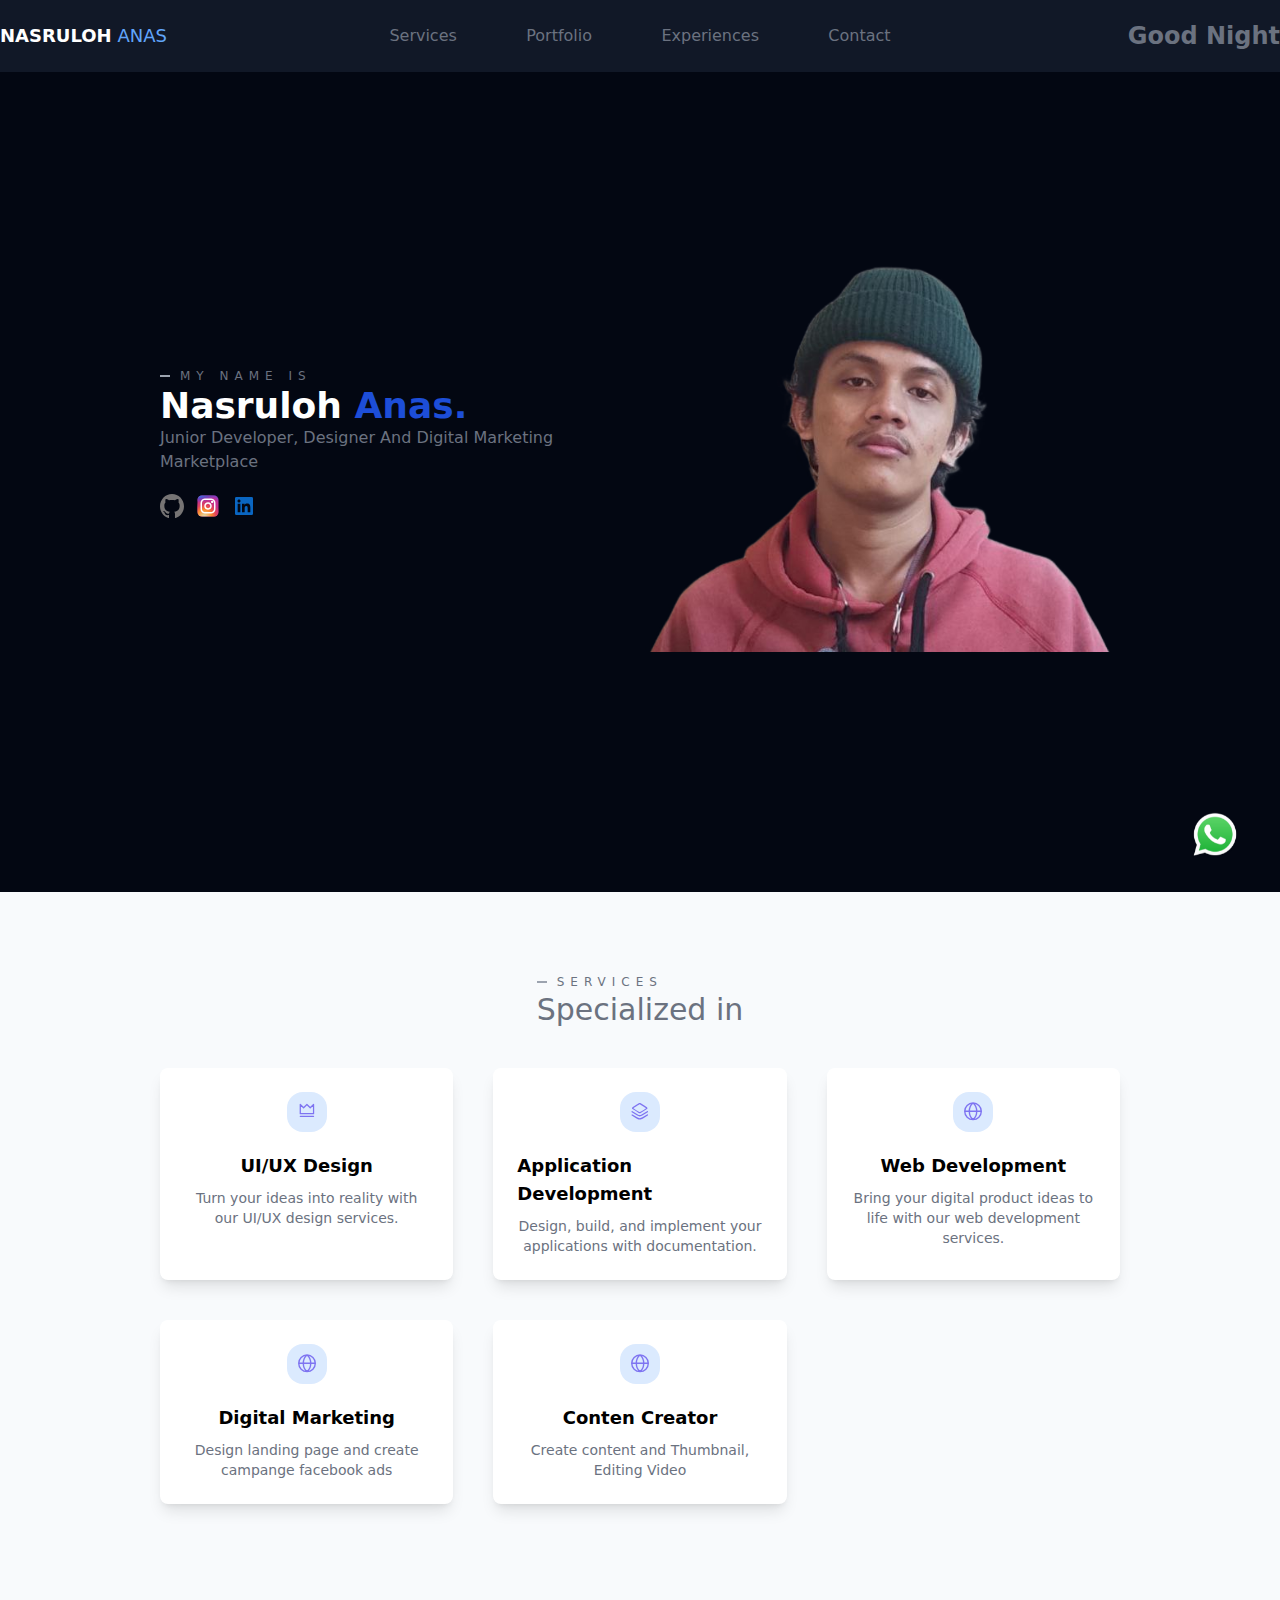
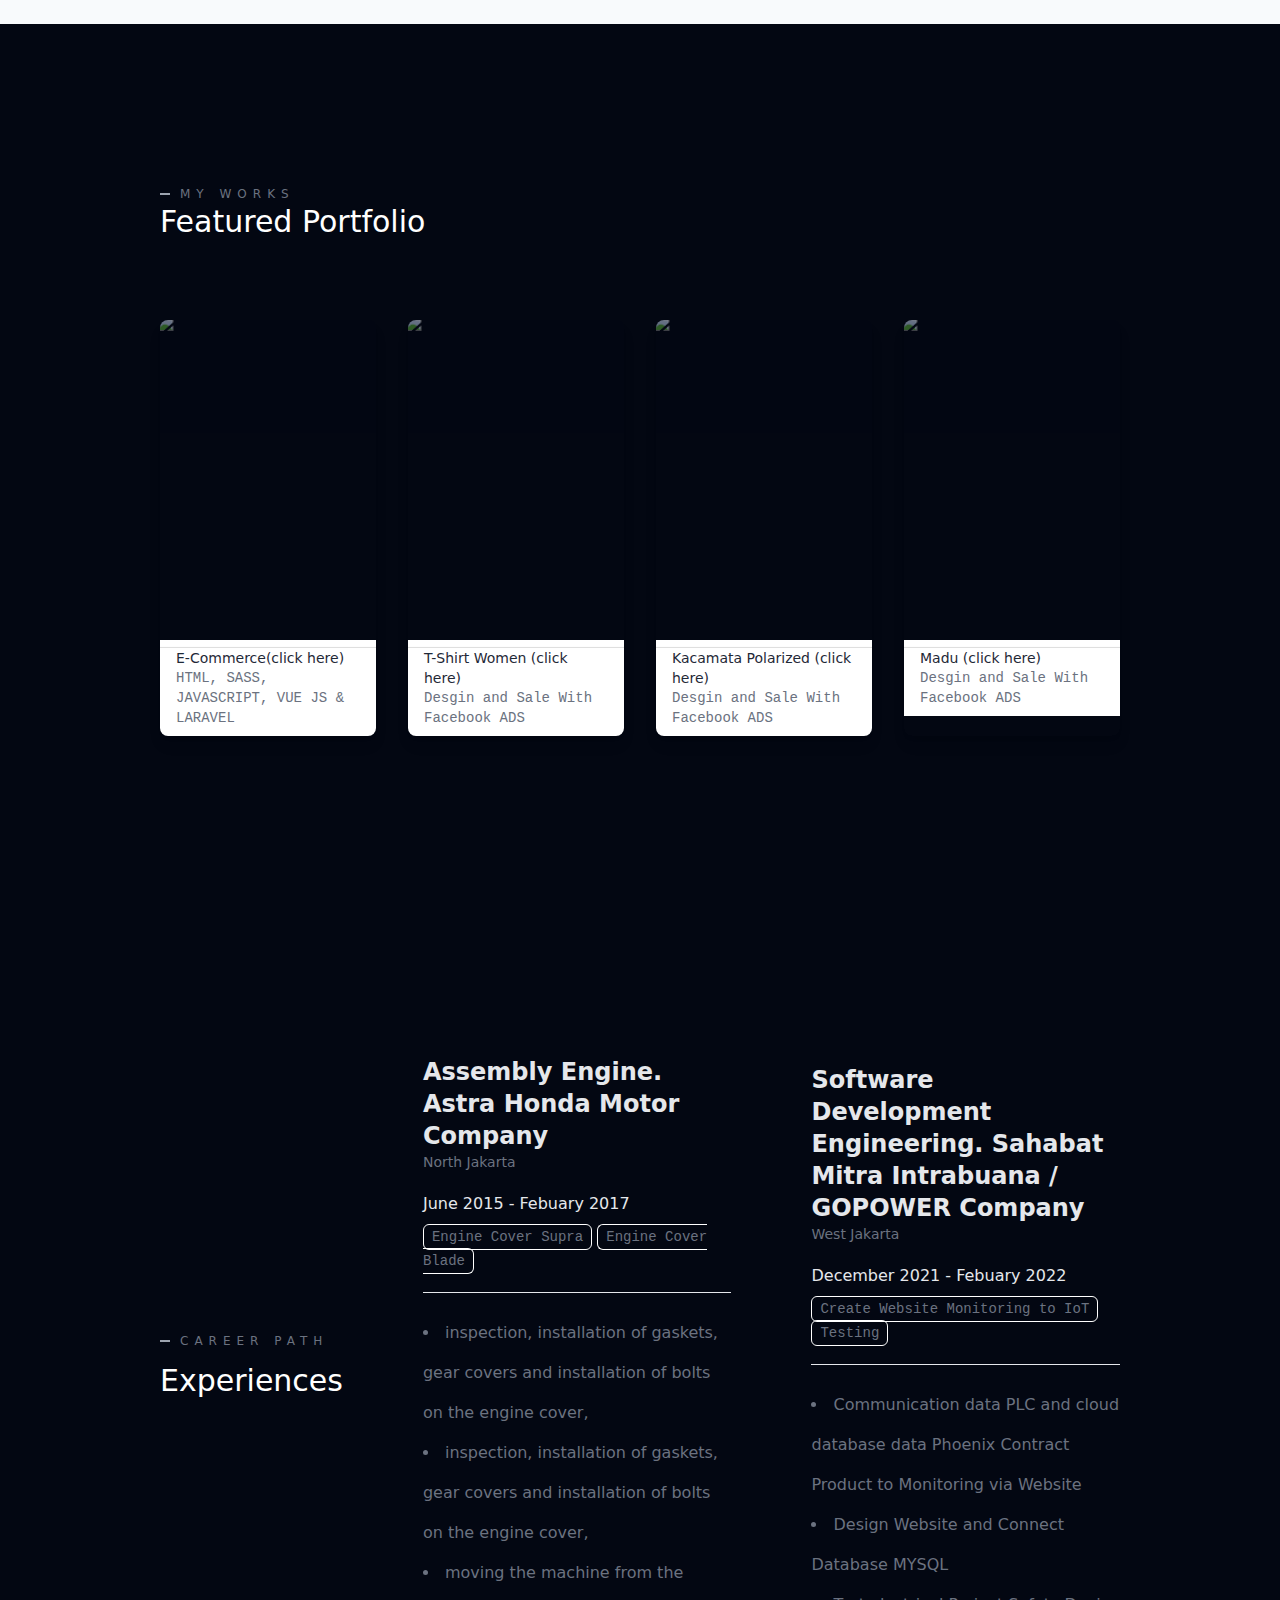
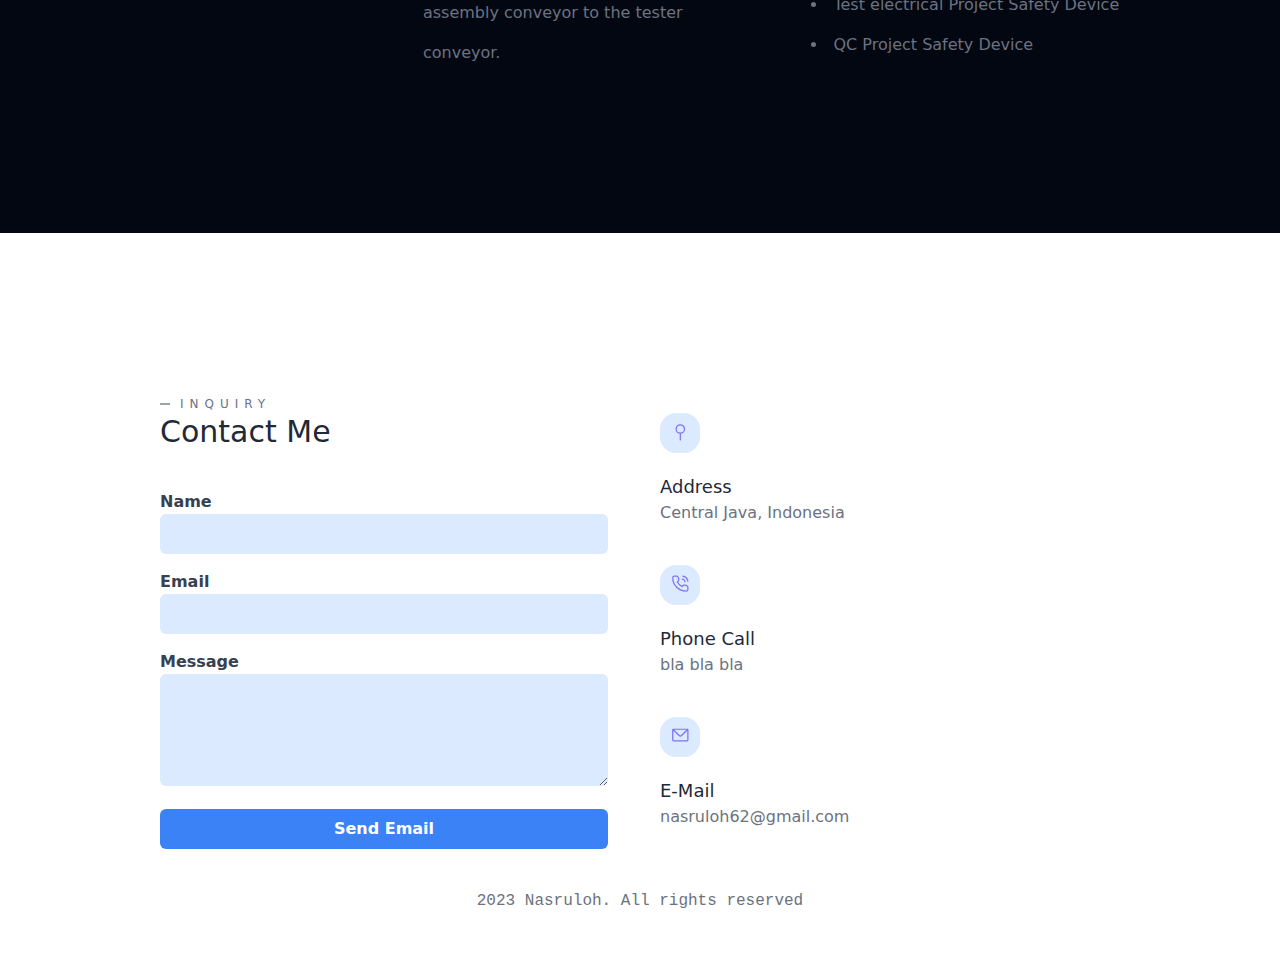
==== commit 6c294448: "Initial commit" ====
--- a/index.html
+++ b/index.html
@@ -59,14 +59,14 @@
                         Junior Developer, Designer And Digital Marketing Marketplace
                     </p>
                     <div class="flex flex-row mt-5 space-x-3 social-icons">
-                        <a href="#"><img class="w-6 h-6 social-icon hover:scale-110 transition-transform transform" src="/p1/public/img/github.svg" alt="GitHub Anas"></a>
-                        <a href="https://www.instagram.com/anas.piee/"><img class="w-6 h-6 social-icon hover:scale-110 transition-transform transform" src="/p1/public/img/instagram.svg" alt="Instagram"></a>
-                        <a href="https://www.linkedin.com/in/nasruloh-anas-43a389153/"><img class="w-6 h-6 social-icon hover:scale-110 transition-transform transform" src="/p1/public/img/linkedin.svg" alt="LinkedIn"></a>
+                        <a href="#"><img class="w-6 h-6 social-icon hover:scale-110 transition-transform transform" src="public/img/github.svg" alt="GitHub Anas"></a>
+                        <a href="https://www.instagram.com/anas.piee/"><img class="w-6 h-6 social-icon hover:scale-110 transition-transform transform" src="public/img/instagram.svg" alt="Instagram"></a>
+                        <a href="https://www.linkedin.com/in/nasruloh-anas-43a389153/"><img class="w-6 h-6 social-icon hover:scale-110 transition-transform transform" src="public/img/linkedin.svg" alt="LinkedIn"></a>
                     </div>
 
                 </div>
                 <div class="basis-1/2 image-container relative overflow-hidden hover:scale-105 transform transition-transform duration-300 ease-in-out">
-                    <img class="mx-auto w-auto h-auto object-cover" src="/p1/public/img/anas2.png" alt="foto anas">
+                    <img class="mx-auto w-auto h-auto object-cover" src="public/img/anas2.png" alt="foto anas">
                 </div>
 
             </div>
@@ -92,7 +92,7 @@
                     <div class="rounded-lg bg-white shadow-lg hover:shadow-xl transition-transform transform hover:translate-y-1">
                         <div class="flex flex-col items-center py-6 px-6">
                             <div class="h-10 w-10 p-2 bg-blue-100 rounded-2xl">
-                                <img class="w-full" src="/p1/public/img/crown.svg" alt="Crown Icon">
+                                <img class="w-full" src="public/img/crown.svg" alt="Crown Icon">
                             </div>
                             <h4 class="text-black mt-5 text-lg font-semibold">
                                 UI/UX Design
@@ -107,7 +107,7 @@
                     <div class="rounded-lg bg-white shadow-lg hover:shadow-xl transition-transform transform hover:translate-y-1">
                         <div class="flex flex-col items-center py-6 px-6">
                             <div class="h-10 w-10 p-2 bg-blue-100 rounded-2xl">
-                                <img class="w-full" src="/p1/public/img/app.svg" alt="App Icon">
+                                <img class="w-full" src="public/img/app.svg" alt="App Icon">
                             </div>
                             <h4 class="text-black mt-5 text-lg font-semibold">
                                 Application Development
@@ -122,7 +122,7 @@
                     <div class="rounded-lg bg-white shadow-lg hover:shadow-xl transition-transform transform hover:translate-y-1">
                         <div class="flex flex-col items-center py-6 px-6">
                             <div class="h-10 w-10 p-2 bg-blue-100 rounded-2xl">
-                                <img class="w-full" src="/p1/public/img/globe.svg" alt="Globe Icon">
+                                <img class="w-full" src="public/img/globe.svg" alt="Globe Icon">
                             </div>
                             <h4 class="text-black mt-5 text-lg font-semibold">
                                 Web Development
@@ -136,7 +136,7 @@
                     <div class="rounded-lg bg-white shadow-lg hover:shadow-xl transition-transform transform hover:translate-y-1">
                         <div class="flex flex-col items-center py-6 px-6">
                             <div class="h-10 w-10 p-2 bg-blue-100 rounded-2xl">
-                                <img class="w-full" src="/p1/public/img/globe.svg" alt="Globe Icon">
+                                <img class="w-full" src="public/img/globe.svg" alt="Globe Icon">
                             </div>
                             <h4 class="text-black mt-5 text-lg font-semibold">
                                 Digital Marketing
@@ -150,7 +150,7 @@
                     <div class="rounded-lg bg-white shadow-lg hover:shadow-xl transition-transform transform hover:translate-y-1">
                         <div class="flex flex-col items-center py-6 px-6">
                             <div class="h-10 w-10 p-2 bg-blue-100 rounded-2xl">
-                                <img class="w-full" src="/p1/public/img/globe.svg" alt="Globe Icon">
+                                <img class="w-full" src="public/img/globe.svg" alt="Globe Icon">
                             </div>
                             <h4 class="text-black mt-5 text-lg font-semibold">
                                 Conten Creator
@@ -181,7 +181,7 @@
                 <div class="grid grid-cols-1 sm:grid-cols-2 md:grid-cols-3 lg:grid-cols-4 gap-8 mt-20">
                     <!-- Portfolio Card 1 -->
                     <div class="rounded-lg shadow-lg overflow-hidden hover:shadow-xl transform hover:scale-105 transition-transform duration-300">
-                        <img class="object-cover h-480 md:h-64 lg:h-80 w-full opacity-50 hover:opacity-100 transform scale-105 transition-transform duration-300" src="/p1/public/img/ecommerce.png" alt="">
+                        <img class="object-cover h-480 md:h-64 lg:h-80 w-full opacity-50 hover:opacity-100 transform scale-105 transition-transform duration-300" src="public/img/ecommerce.png" alt="">
                         <div class="bg-white py-2 px-4">
                             <h4 class="text-sm font-medium text-gray-800">E-Commerce(click here)</h4>
                             <h5 class="text-sm font-mono">HTML, SASS, JAVASCRIPT, VUE JS & LARAVEL</h5>
@@ -190,7 +190,7 @@
 
                     <!-- Portfolio Card 2 -->
                     <div class="rounded-lg shadow-lg overflow-hidden hover:shadow-xl transform hover:scale-105 transition-transform duration-300">
-                        <img class="object-cover h-48 md:h-64 lg:h-80 w-full opacity-50 hover:opacity-100 transform scale-105 transition-transform duration-300" src="/p1/public/img/pakaian-wanita.png" alt="">
+                        <img class="object-cover h-48 md:h-64 lg:h-80 w-full opacity-50 hover:opacity-100 transform scale-105 transition-transform duration-300" src="public/img/pakaian-wanita.png" alt="">
 
                         <div class="bg-white py-2 px-4">
                             <h4 class="text-sm font-medium text-gray-800">
@@ -203,7 +203,7 @@
 
                     <!-- Portfolio Card 3 -->
                     <div class="rounded-lg shadow-lg overflow-hidden hover:shadow-xl transform hover:scale-105 transition-transform duration-300">
-                        <img class="object-cover h-48 md:h-64 lg:h-80 w-full opacity-50 hover:opacity-100 transform scale-105 transition-transform duration-300" src="/p1/public/img/kacamata.png" alt="">
+                        <img class="object-cover h-48 md:h-64 lg:h-80 w-full opacity-50 hover:opacity-100 transform scale-105 transition-transform duration-300" src="public/img/kacamata.png" alt="">
                         <div class="bg-white py-2 px-4">
                             <h4 class="text-sm font-medium text-gray-800">
                                 <a href="https://sejahterastore.github.io/kacamata-polarized/" class="hover:text-blue-500">Kacamata Polarized (click here)</a>
@@ -214,7 +214,7 @@
 
                     <!-- Portfolio Card 4 -->
                     <div class="rounded-lg shadow-lg overflow-hidden hover:shadow-xl transform hover:scale-105 transition-transform duration-300">
-                        <img class="object-cover h-48 md:h-64 lg:h-80 w-full opacity-50 hover:opacity-100 transform scale-105 transition-transform duration-300" src="/p1/public/img/madu.png" alt="">
+                        <img class="object-cover h-48 md:h-64 lg:h-80 w-full opacity-50 hover:opacity-100 transform scale-105 transition-transform duration-300" src="public/img/madu.png" alt="">
                         <div class="bg-white py-2 px-4">
                             <h4 class="text-sm font-medium text-gray-800">
                                 <a href="https://sejahterastore.github.io/Madu/" class="hover:text-blue-500">Madu (click here)</a>
@@ -314,7 +314,7 @@
                 <div class="md:w-1/2 mt-10 md:mt-0">
                     <div class="flex flex-col gap-5 p-5">
                         <div class="w-10 h-10 p-2 bg-blue-100 rounded-2xl">
-                            <img class="w-full" src="/p1/public/img/pin.svg" alt="">
+                            <img class="w-full" src="public/img/pin.svg" alt="">
                         </div>
                         <div>
                             <h4 class="text-lg text-gray-800 font-medium">Address</h4>
@@ -324,7 +324,7 @@
 
                     <div class="flex flex-col gap-5 p-5">
                         <div class="w-10 h-10 p-2 bg-blue-100 rounded-2xl">
-                            <img class="w-full" src="/p1/public/img/phone call.svg" alt="">
+                            <img class="w-full" src="public/img/phone call.svg" alt="">
                         </div>
                         <div>
                             <h4 class="text-lg text-gray-800 font-medium">Phone Call</h4>
@@ -334,7 +334,7 @@
 
                     <div class="flex flex-col gap-5 p-5">
                         <div class="w-10 h-10 p-2 bg-blue-100 rounded-2xl">
-                            <img class="w-full" src="/p1/public/img/mail.svg" alt="">
+                            <img class="w-full" src="public/img/mail.svg" alt="">
                         </div>
                         <div>
                             <h4 class="text-lg text-gray-800 font-medium">E-Mail</h4>
@@ -347,7 +347,7 @@
         <!-- WhatsApp Chat Button -->
         <div class="fixed bottom-10 right-10 whatsapp-button">
             <a href="https://wa.me/6287774552784" target="_blank" rel="noopener noreferrer" class="whatsapp-link transform hover:scale-105 transition-transform duration-300 ease-in-out">
-                <img src="/p1/public/img/wa1.png" alt="WhatsApp Chat" width="50" height="50">
+                <img src="public/img/wa1.png" alt="WhatsApp Chat" width="50" height="50">
             </a>
         </div>
     </main>
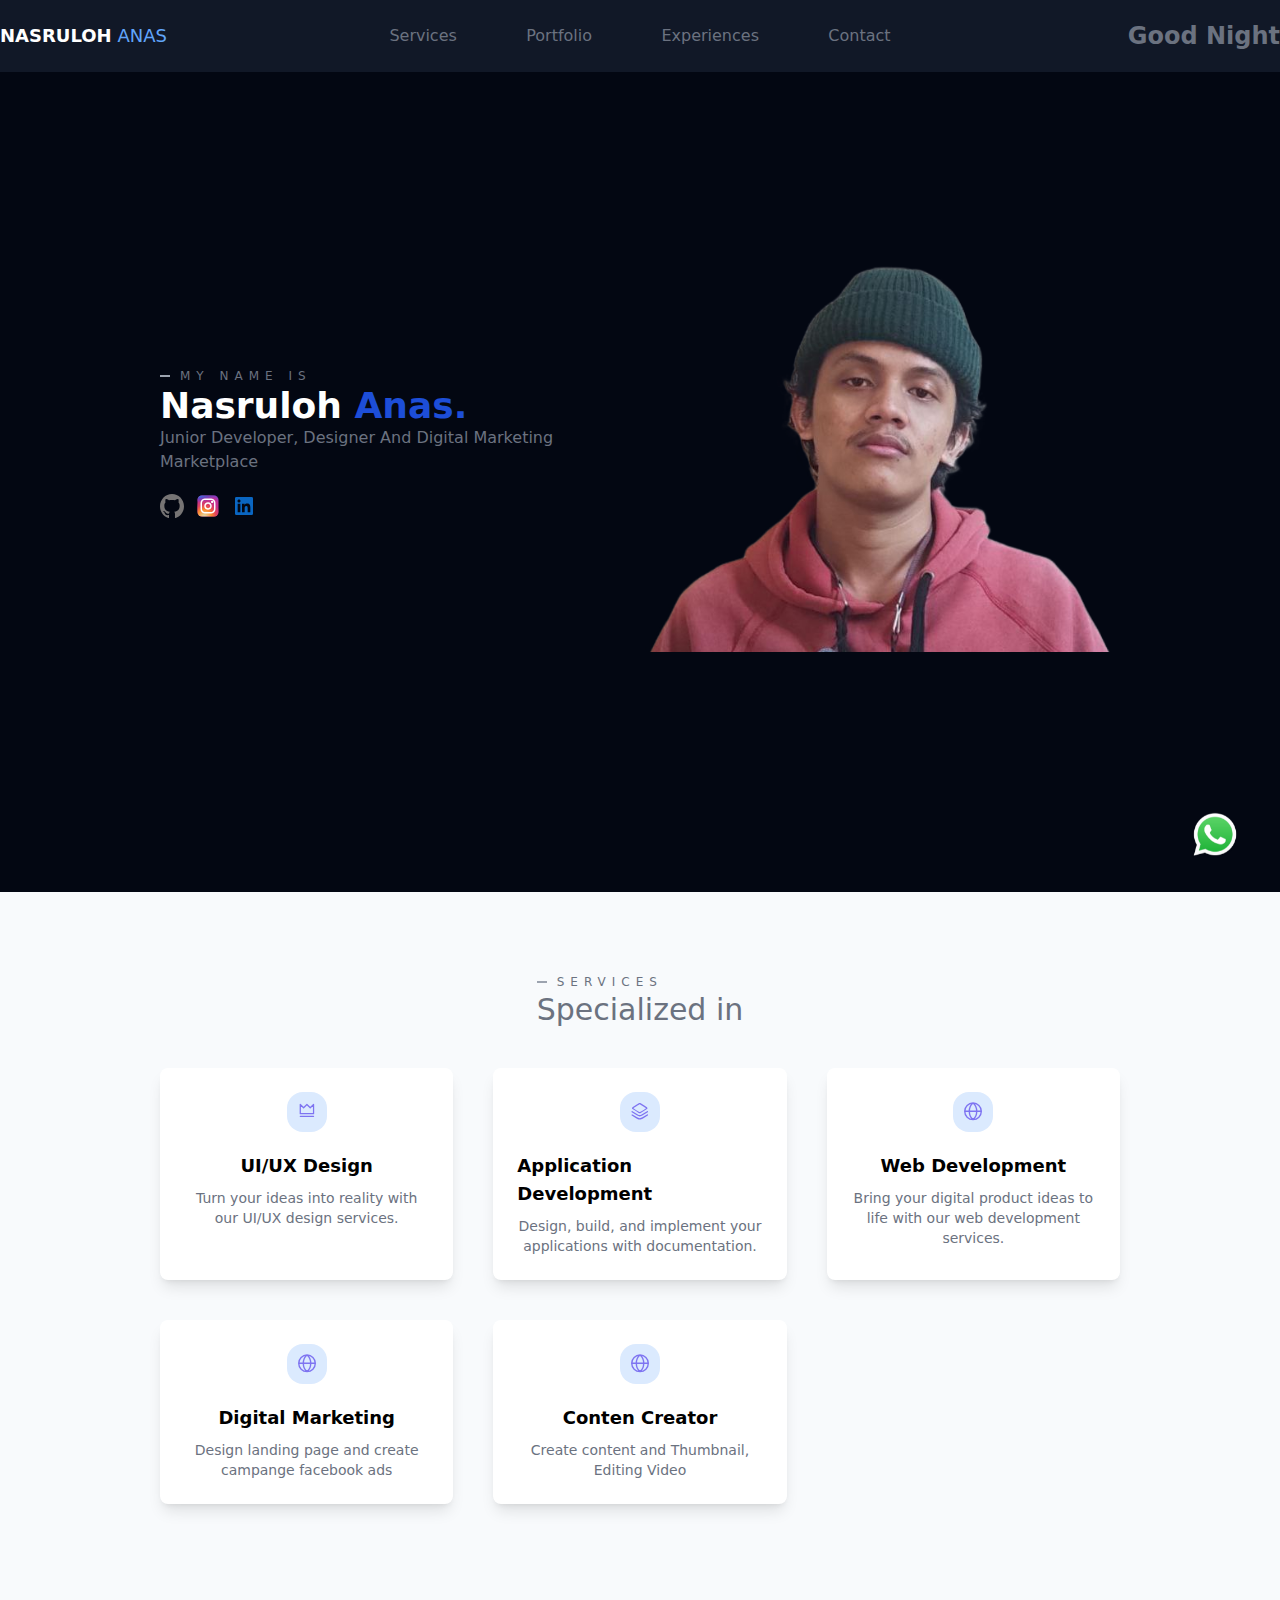
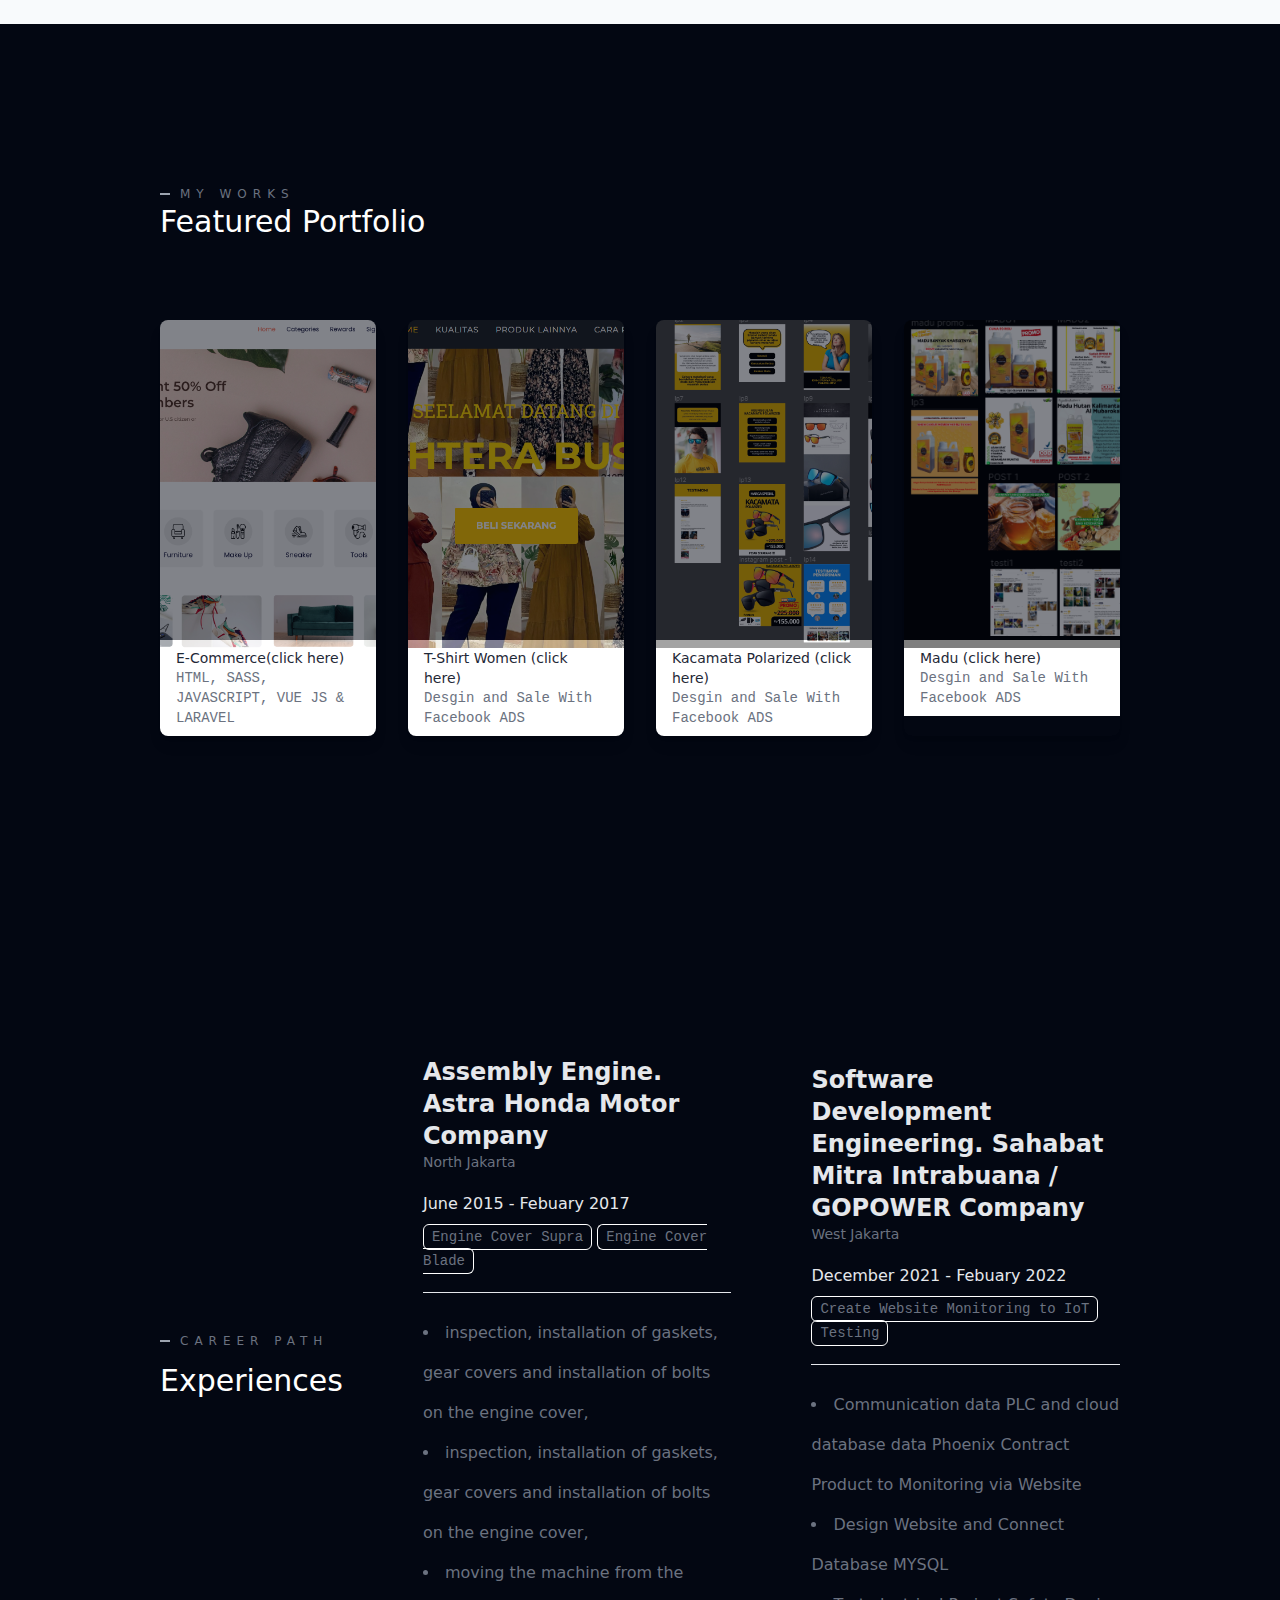
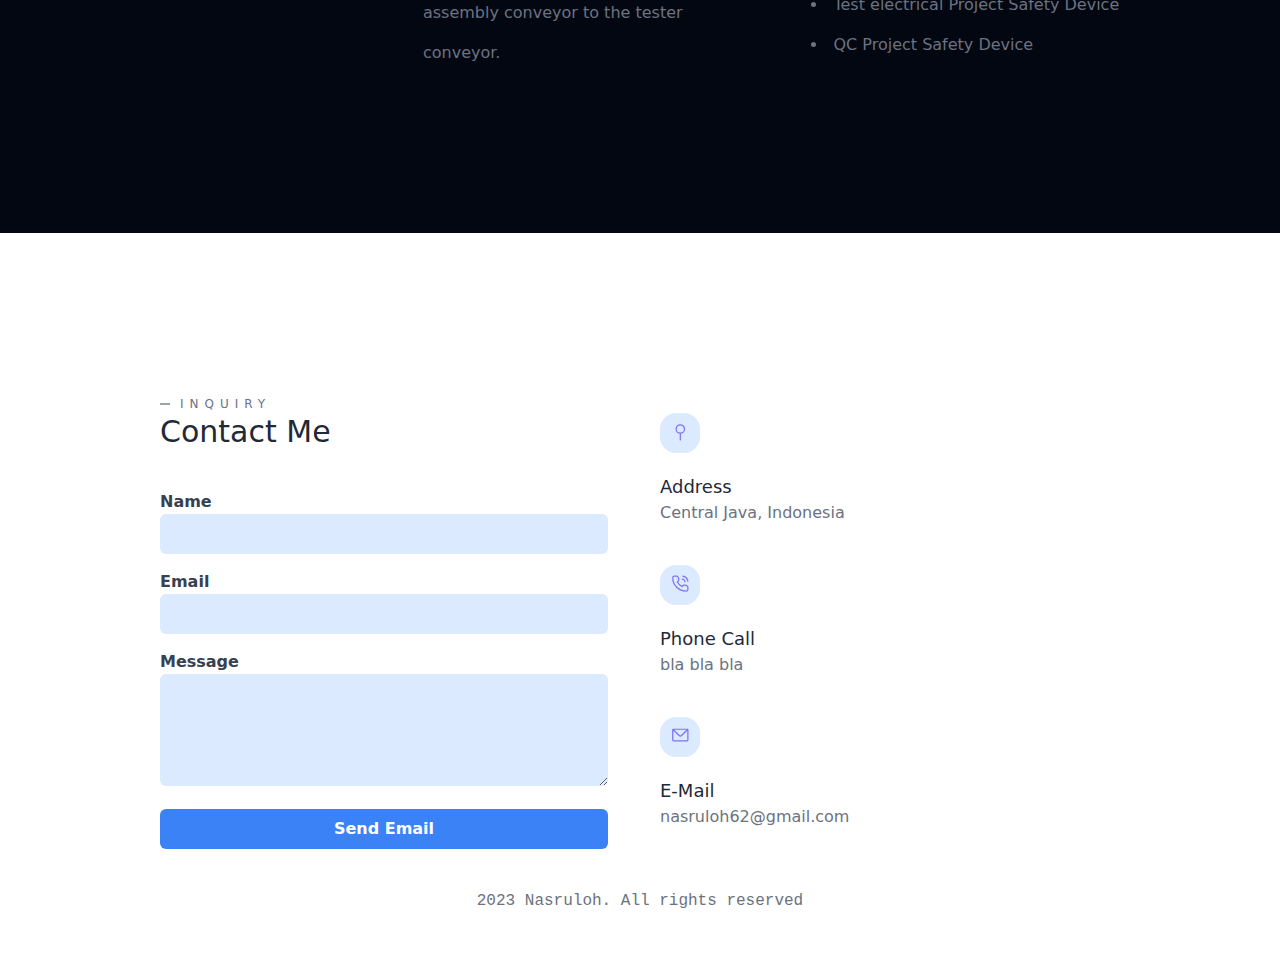
==== commit 9b72d5da: "Initial commit" ====
--- a/index.html
+++ b/index.html
@@ -181,7 +181,7 @@
                 <div class="grid grid-cols-1 sm:grid-cols-2 md:grid-cols-3 lg:grid-cols-4 gap-8 mt-20">
                     <!-- Portfolio Card 1 -->
                     <div class="rounded-lg shadow-lg overflow-hidden hover:shadow-xl transform hover:scale-105 transition-transform duration-300">
-                        <img class="object-cover h-480 md:h-64 lg:h-80 w-full opacity-50 hover:opacity-100 transform scale-105 transition-transform duration-300" src="public/img/ecommerce.png" alt="">
+                        <img class="object-cover h-480 md:h-64 lg:h-80 w-full opacity-50 hover:opacity-100 transform scale-105 transition-transform duration-300" src="public/img/ecommerce1.png" alt="">
                         <div class="bg-white py-2 px-4">
                             <h4 class="text-sm font-medium text-gray-800">E-Commerce(click here)</h4>
                             <h5 class="text-sm font-mono">HTML, SASS, JAVASCRIPT, VUE JS & LARAVEL</h5>
@@ -190,7 +190,7 @@
 
                     <!-- Portfolio Card 2 -->
                     <div class="rounded-lg shadow-lg overflow-hidden hover:shadow-xl transform hover:scale-105 transition-transform duration-300">
-                        <img class="object-cover h-48 md:h-64 lg:h-80 w-full opacity-50 hover:opacity-100 transform scale-105 transition-transform duration-300" src="public/img/pakaian-wanita.png" alt="">
+                        <img class="object-cover h-48 md:h-64 lg:h-80 w-full opacity-50 hover:opacity-100 transform scale-105 transition-transform duration-300" src="public/img/pakaian-wanita1.png" alt="">
 
                         <div class="bg-white py-2 px-4">
                             <h4 class="text-sm font-medium text-gray-800">
@@ -203,7 +203,7 @@
 
                     <!-- Portfolio Card 3 -->
                     <div class="rounded-lg shadow-lg overflow-hidden hover:shadow-xl transform hover:scale-105 transition-transform duration-300">
-                        <img class="object-cover h-48 md:h-64 lg:h-80 w-full opacity-50 hover:opacity-100 transform scale-105 transition-transform duration-300" src="public/img/kacamata.png" alt="">
+                        <img class="object-cover h-48 md:h-64 lg:h-80 w-full opacity-50 hover:opacity-100 transform scale-105 transition-transform duration-300" src="public/img/kacamata1.png" alt="">
                         <div class="bg-white py-2 px-4">
                             <h4 class="text-sm font-medium text-gray-800">
                                 <a href="https://sejahterastore.github.io/kacamata-polarized/" class="hover:text-blue-500">Kacamata Polarized (click here)</a>
@@ -214,7 +214,7 @@
 
                     <!-- Portfolio Card 4 -->
                     <div class="rounded-lg shadow-lg overflow-hidden hover:shadow-xl transform hover:scale-105 transition-transform duration-300">
-                        <img class="object-cover h-48 md:h-64 lg:h-80 w-full opacity-50 hover:opacity-100 transform scale-105 transition-transform duration-300" src="public/img/madu.png" alt="">
+                        <img class="object-cover h-48 md:h-64 lg:h-80 w-full opacity-50 hover:opacity-100 transform scale-105 transition-transform duration-300" src="public/img/madu1.png" alt="">
                         <div class="bg-white py-2 px-4">
                             <h4 class="text-sm font-medium text-gray-800">
                                 <a href="https://sejahterastore.github.io/Madu/" class="hover:text-blue-500">Madu (click here)</a>
